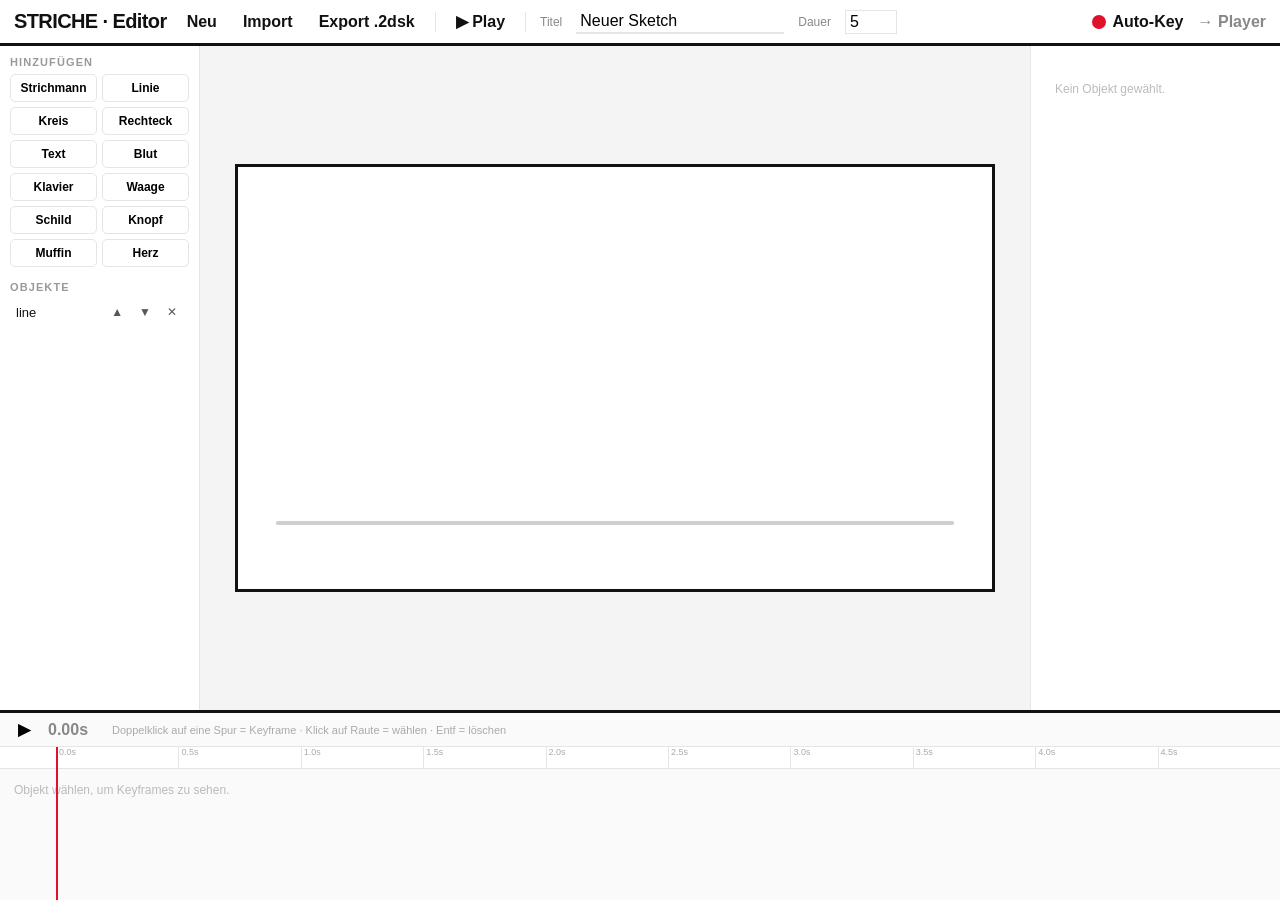
==== editor.html @ 0a46b4c6 "Sketch-Editor + Player + .2dsk-Format - sketch-engine.js: gemeinsame .2dsk-Laufzeit (Keyframe-Interp" ====
<!DOCTYPE html>
<html lang="de">
<head>
<meta charset="UTF-8">
<meta name="viewport" content="width=device-width, initial-scale=1.0">
<title>STRICHE — Sketch-Editor</title>
<style>
  :root { --ink:#111; --blood:#e0122b; --line:#e5e5e5; --panel:#fafafa; }
  * { box-sizing:border-box; }
  html,body { margin:0; height:100%; font-family:"Helvetica Neue",Helvetica,Arial,sans-serif; color:var(--ink); background:#fff; }
  body { display:flex; flex-direction:column; height:100vh; overflow:hidden; }

  .toolbar { display:flex; align-items:center; gap:14px; padding:8px 14px; border-bottom:3px solid var(--ink); flex:none; }
  .toolbar .brand { font-weight:900; font-size:20px; letter-spacing:-.03em; }
  .toolbar button, .toolbar label.btn { font:inherit; font-weight:700; border:none; background:none; cursor:pointer; color:var(--ink); padding:4px 6px; }
  .toolbar button:hover { color:var(--blood); }
  .toolbar .sep { width:1px; height:20px; background:var(--line); }
  .toolbar input[type=text] { font:inherit; border:none; border-bottom:2px solid var(--line); padding:2px 4px; }
  .toolbar input[type=number] { width:52px; font:inherit; border:1px solid var(--line); padding:2px 4px; }
  .toolbar .spacer { flex:1; }
  .toggle { display:inline-flex; align-items:center; gap:6px; font-weight:700; cursor:pointer; }
  .toggle .dot { width:14px; height:14px; border-radius:50%; border:2px solid var(--ink); }
  .toggle.on .dot { background:var(--blood); border-color:var(--blood); }

  .main { flex:1; display:grid; grid-template-columns:200px 1fr 250px; min-height:0; }
  .panel { border-right:1px solid var(--line); overflow:auto; padding:10px; }
  .panel.right { border-right:none; border-left:1px solid var(--line); }
  .panel h3 { font-size:11px; text-transform:uppercase; letter-spacing:.1em; color:#999; margin:14px 0 6px; }
  .panel h3:first-child { margin-top:0; }

  .add-grid { display:grid; grid-template-columns:1fr 1fr; gap:5px; }
  .add-grid button { font:inherit; font-size:12px; font-weight:700; border:1px solid var(--line); background:#fff; border-radius:5px; padding:6px 4px; cursor:pointer; }
  .add-grid button:hover { border-color:var(--blood); color:var(--blood); }

  .objlist { list-style:none; margin:0; padding:0; }
  .objlist li { display:flex; align-items:center; gap:4px; padding:5px 6px; border-radius:5px; cursor:pointer; font-size:13px; }
  .objlist li.sel { background:var(--blood); color:#fff; }
  .objlist li .nm { flex:1; overflow:hidden; text-overflow:ellipsis; white-space:nowrap; }
  .objlist li button { border:none; background:none; cursor:pointer; color:inherit; font-size:12px; opacity:.7; }
  .objlist li button:hover { opacity:1; }

  .stagewrap { position:relative; display:flex; align-items:center; justify-content:center; background:#f4f4f4; min-height:0; padding:16px; }
  .stagebox { position:relative; width:100%; max-width:760px; aspect-ratio:16/9; background:#fff; border:3px solid var(--ink); }
  #stage { position:absolute; inset:0; width:100%; height:100%; display:block; }
  #stage line, #stage circle, #stage path, #stage ellipse, #stage rect { stroke-width:4; stroke-linecap:round; stroke-linejoin:round; vector-effect:non-scaling-stroke; }
  #stage .sk-head { fill:#fff; } #stage .sk-dot { fill:var(--ink); stroke:none; } #stage text { font-weight:900; }
  .selbox { position:absolute; border:1.5px dashed var(--blood); pointer-events:none; display:none; }

  .prop { margin-bottom:7px; }
  .prop label { display:block; font-size:11px; color:#888; margin-bottom:2px; }
  .prop input, .prop select { width:100%; font:inherit; font-size:13px; border:1px solid var(--line); padding:3px 5px; border-radius:4px; }
  .chan { display:grid; grid-template-columns:52px 1fr auto auto; gap:4px; align-items:center; margin-bottom:4px; }
  .chan .cname { font-size:11px; color:#888; }
  .chan input.val { font:inherit; font-size:12px; border:1px solid var(--line); padding:2px 4px; border-radius:4px; width:100%; }
  .chan input.val.haskey { border-color:var(--blood); }
  .chan button.key { border:1px solid var(--line); background:#fff; border-radius:4px; cursor:pointer; font-size:11px; padding:2px 5px; }
  .chan button.key:hover { border-color:var(--blood); color:var(--blood); }
  .chan select.ez { font-size:10px; border:1px solid var(--line); border-radius:4px; padding:1px; max-width:76px; }

  .timeline { flex:none; height:190px; border-top:3px solid var(--ink); display:flex; flex-direction:column; background:var(--panel); }
  .tl-top { display:flex; align-items:center; gap:12px; padding:6px 12px; border-bottom:1px solid var(--line); }
  .tl-top button { font:inherit; font-weight:700; border:none; background:none; cursor:pointer; }
  .tl-top button:hover { color:var(--blood); }
  .tl-body { flex:1; position:relative; overflow:auto; }
  .ruler { position:relative; height:22px; border-bottom:1px solid var(--line); background:#fff; cursor:pointer; user-select:none; }
  .ruler .tick { position:absolute; top:0; height:100%; border-left:1px solid var(--line); font-size:9px; color:#aaa; padding-left:2px; }
  .trackrow { position:relative; height:22px; border-bottom:1px solid #f0f0f0; }
  .trackrow .lbl { position:absolute; left:0; top:0; width:56px; height:100%; font-size:10px; color:#888; display:flex; align-items:center; padding-left:6px; background:var(--panel); z-index:2; border-right:1px solid var(--line); }
  .trackrow .track { position:absolute; left:56px; right:0; top:0; height:100%; }
  .kf { position:absolute; top:50%; width:11px; height:11px; margin-left:-5.5px; margin-top:-5.5px; background:#fff; border:2px solid var(--ink); transform:rotate(45deg); cursor:ew-resize; }
  .kf.sel { background:var(--blood); border-color:var(--blood); }
  .playhead { position:absolute; top:0; bottom:0; width:2px; background:var(--blood); z-index:5; pointer-events:none; }
  .empty { color:#bbb; font-size:12px; padding:14px; }
  .hint { font-size:11px; color:#aaa; padding:2px 12px; }
</style>
</head>
<body>
  <div class="toolbar">
    <span class="brand">STRICHE · Editor</span>
    <button id="btnNew">Neu</button>
    <label class="btn" style="cursor:pointer;">Import<input type="file" id="imp" accept=".2dsk,.json" style="display:none;"></label>
    <button id="btnExport">Export .2dsk</button>
    <div class="sep"></div>
    <button id="btnPlay">▶ Play</button>
    <span class="sep"></span>
    <label style="font-size:12px;color:#888;">Titel</label>
    <input type="text" id="title" value="Neuer Sketch">
    <label style="font-size:12px;color:#888;">Dauer</label>
    <input type="number" id="dur" min="0.5" max="60" step="0.5" value="5">
    <div class="spacer"></div>
    <div class="toggle on" id="autokey"><span class="dot"></span>Auto-Key</div>
    <a href="player.html" style="color:#888;font-weight:700;text-decoration:none;">→ Player</a>
  </div>

  <div class="main">
    <div class="panel">
      <h3>Hinzufügen</h3>
      <div class="add-grid" id="addGrid"></div>
      <h3>Objekte</h3>
      <ul class="objlist" id="objlist"></ul>
    </div>

    <div class="stagewrap">
      <div class="stagebox" id="stagebox">
        <svg id="stage" viewBox="0 0 800 450" preserveAspectRatio="xMidYMid meet"></svg>
        <div class="selbox" id="selbox"></div>
      </div>
    </div>

    <div class="panel right" id="props">
      <p class="empty">Kein Objekt gewählt.</p>
    </div>
  </div>

  <div class="timeline">
    <div class="tl-top">
      <button id="btnPlay2">▶</button>
      <span id="timeread" style="font-weight:700;color:#888;">0.00s</span>
      <span class="hint">Doppelklick auf eine Spur = Keyframe · Klick auf Raute = wählen · Entf = löschen</span>
    </div>
    <div class="tl-body">
      <div class="ruler" id="ruler"></div>
      <div id="tracks"></div>
      <div class="playhead" id="playhead" style="left:56px;"></div>
    </div>
  </div>

<script src="sketch-engine.js"></script>
<script>
(function(){
  const E = SketchEngine;
  const svg = document.getElementById('stage');
  const renderer = new E.Renderer(svg);
  let doc = E.defaultDoc();
  let time = 0, selId = null, selKey = null, autoKey = true, playing = false, raf = null, last = 0;

  const CH_COMMON = ['x','y','rot','sx','sy','op'];
  const CH_STICK = ['armL','armR','legL','legR'];
  const LABEL = { x:'X', y:'Y', rot:'Dreh°', sx:'Breite', sy:'Höhe', op:'Deckk.', armL:'Arm L', armR:'Arm R', legL:'Bein L', legR:'Bein R' };

  function sel(){ return doc.objects.find(o=>o.id===selId) || null; }
  function chansFor(o){ return o.type==='stickman' ? CH_COMMON.concat(CH_STICK) : CH_COMMON; }

  /* ---------- Keyframe-Helfer ---------- */
  function setKey(o, ch, t, v, e){
    o.keys[ch] = o.keys[ch] || [];
    const arr = o.keys[ch];
    const hit = arr.find(k=>Math.abs(k.t-t)<1e-3);
    if(hit){ hit.v=v; if(e) hit.e=e; }
    else arr.push({ t:+t.toFixed(3), v, e: e||'ease-in-out' });
    arr.sort((a,b)=>a.t-b.t);
  }
  function setBase(o, ch, v){ o.props[ch === 'x' ? 'x' : ch] = v; }
  function editChannel(o, ch, v){
    if(autoKey) setKey(o, ch, time, v, easeAtOrBefore(o,ch,time));
    else { if(o.keys[ch] && o.keys[ch].length) setKey(o, ch, time, v); else setBase(o, ch, v); }
  }
  function easeAtOrBefore(o,ch,t){
    const arr=o.keys[ch]; if(!arr) return 'ease-in-out';
    let e='ease-in-out';
    for(const k of arr){ if(k.t<=t+1e-3) e=k.e; }
    return e;
  }

  /* ---------- Render ---------- */
  function rebuild(){ renderer.load(doc); renderer.render(time); drawSel(); }
  function refresh(){ renderer.render(time); drawSel(); }
  function drawSel(){
    const box = document.getElementById('selbox');
    const o = sel();
    if(!o){ box.style.display='none'; return; }
    const h = renderer.handleFor(o.id);
    if(!h){ box.style.display='none'; return; }
    const gr = h.g.getBoundingClientRect();
    const cr = document.getElementById('stagebox').getBoundingClientRect();
    if(gr.width<1 && gr.height<1){ box.style.display='none'; return; }
    box.style.display='block';
    box.style.left = (gr.left-cr.left-4)+'px';
    box.style.top = (gr.top-cr.top-4)+'px';
    box.style.width = (gr.width+8)+'px';
    box.style.height = (gr.height+8)+'px';
  }

  /* ---------- Objektliste ---------- */
  function renderList(){
    const ul = document.getElementById('objlist'); ul.innerHTML='';
    doc.objects.forEach((o,i)=>{
      const li=document.createElement('li'); if(o.id===selId) li.className='sel';
      li.innerHTML = `<span class="nm">${o.type}</span>
        <button title="hoch" data-a="up">▲</button>
        <button title="runter" data-a="dn">▼</button>
        <button title="löschen" data-a="del">✕</button>`;
      li.querySelector('.nm').onclick = ()=>{ selId=o.id; selKey=null; renderAll(); };
      li.onclick = (e)=>{ if(e.target.tagName!=='BUTTON'){ selId=o.id; selKey=null; renderAll(); } };
      li.querySelectorAll('button').forEach(b=> b.onclick=(e)=>{ e.stopPropagation();
        const a=b.dataset.a;
        if(a==='del'){ doc.objects.splice(i,1); if(selId===o.id) selId=null; }
        if(a==='up' && i>0){ doc.objects.splice(i-1,0,doc.objects.splice(i,1)[0]); }
        if(a==='dn' && i<doc.objects.length-1){ doc.objects.splice(i+1,0,doc.objects.splice(i,1)[0]); }
        rebuild(); renderAll();
      });
      ul.appendChild(li);
    });
  }

  /* ---------- Eigenschaften ---------- */
  function renderProps(){
    const el = document.getElementById('props');
    const o = sel();
    if(!o){ el.innerHTML='<p class="empty">Kein Objekt gewählt.</p>'; return; }
    let html = `<h3>${o.type}</h3>`;
    const p = o.props;
    const inp = (label,id,val,type)=>`<div class="prop"><label>${label}</label><input id="${id}" type="${type||'text'}" value="${val==null?'':val}"></div>`;
    const selBox=(label,id,val,opts)=>`<div class="prop"><label>${label}</label><select id="${id}">${opts.map(x=>`<option ${x===val?'selected':''}>${x}</option>`).join('')}</select></div>`;
    if(o.type==='text'){ html+=inp('Text','p_text',p.text); html+=inp('Größe','p_size',p.size||24,'number'); html+=`<div class="prop"><label>Farbe</label><input id="p_fill" type="color" value="${p.fill||'#111111'}"></div>`; }
    if(o.type==='stickman'){ html+=selBox('Augen','p_eyes',p.eyes||'dots',['dots','x','none']); html+=selBox('Mund','p_mouth',p.mouth||'line',['line','smile','frown','o','none']); html+=`<div class="prop"><label>Farbe</label><input id="p_stroke" type="color" value="${p.stroke||'#111111'}"></div>`; }
    if(o.type==='splat'){ html+=inp('Radius','p_r',p.r||40,'number'); html+=inp('Spitzen','p_n',p.n||12,'number'); html+=`<div class="prop"><label>Farbe</label><input id="p_color" type="color" value="${p.color||'#e0122b'}"></div>`; }
    if(o.type==='line'){ html+=inp('x1','p_x1',p.x1||0,'number')+inp('y1','p_y1',p.y1||0,'number')+inp('x2','p_x2',p.x2==null?40:p.x2,'number')+inp('y2','p_y2',p.y2||0,'number'); html+=`<div class="prop"><label>Farbe</label><input id="p_stroke" type="color" value="${p.stroke||'#111111'}"></div>`; }
    if(o.type==='circle'){ html+=inp('r','p_r',p.r==null?20:p.r,'number'); html+=`<div class="prop"><label>Kontur</label><input id="p_stroke" type="color" value="${p.stroke||'#111111'}"></div><div class="prop"><label>Füllung</label><input id="p_fill" type="text" value="${p.fill||'none'}"></div>`; }
    if(o.type==='rect'){ html+=inp('Breite','p_w',p.w||60,'number')+inp('Höhe','p_h',p.h||40,'number')+inp('Radius','p_rx',p.rx||0,'number'); html+=`<div class="prop"><label>Kontur</label><input id="p_stroke" type="color" value="${p.stroke||'#111111'}"></div>`; }

    html += `<h3>Animation @ ${time.toFixed(2)}s</h3>`;
    chansFor(o).forEach(ch=>{
      const v = E.channelValue(o, ch, time);
      const has = o.keys[ch] && o.keys[ch].length;
      html += `<div class="chan">
        <span class="cname">${LABEL[ch]}</span>
        <input class="val ${has?'haskey':''}" data-ch="${ch}" value="${(+v).toFixed(1)}">
        <button class="key" data-ch="${ch}" title="Keyframe setzen">◆</button>
        <select class="ez" data-ch="${ch}">${E.EASING_NAMES.map(n=>`<option ${n===easeAtOrBefore(o,ch,time)?'selected':''}>${n}</option>`).join('')}</select>
      </div>`;
    });
    el.innerHTML = html;

    // static bindings
    const bindStatic=(id,fn)=>{ const e=document.getElementById(id); if(e){ e.onchange=()=>{ fn(e.value); rebuild(); renderProps(); }; e.oninput=()=>{ fn(e.value); rebuild(); }; } };
    bindStatic('p_text',v=>p.text=v); bindStatic('p_size',v=>p.size=+v);
    bindStatic('p_fill',v=>p.fill=v); bindStatic('p_stroke',v=>p.stroke=v); bindStatic('p_color',v=>p.color=v);
    bindStatic('p_eyes',v=>p.eyes=v); bindStatic('p_mouth',v=>p.mouth=v);
    bindStatic('p_r',v=>p.r=+v); bindStatic('p_n',v=>p.n=+v);
    bindStatic('p_x1',v=>p.x1=+v); bindStatic('p_y1',v=>p.y1=+v); bindStatic('p_x2',v=>p.x2=+v); bindStatic('p_y2',v=>p.y2=+v);
    bindStatic('p_w',v=>p.w=+v); bindStatic('p_h',v=>p.h=+v); bindStatic('p_rx',v=>p.rx=+v);

    el.querySelectorAll('input.val').forEach(i=> i.onchange=()=>{ editChannel(o, i.dataset.ch, +i.value); rebuild(); renderTracks(); renderProps(); });
    el.querySelectorAll('button.key').forEach(b=> b.onclick=()=>{ const ch=b.dataset.ch; setKey(o,ch,time,E.channelValue(o,ch,time),easeAtOrBefore(o,ch,time)); renderTracks(); renderProps(); });
    el.querySelectorAll('select.ez').forEach(s=> s.onchange=()=>{ const ch=s.dataset.ch; const arr=o.keys[ch]; if(arr){ let target=null; for(const k of arr){ if(k.t<=time+1e-3) target=k; } if(target){ target.e=s.value; refresh(); } } });
  }

  /* ---------- Timeline ---------- */
  function trackWidth(){ return document.getElementById('ruler').clientWidth - 56; }
  function t2x(t){ return 56 + (t/doc.duration)*trackWidth(); }
  function x2t(x){ return Math.max(0, Math.min(doc.duration, ((x-56)/trackWidth())*doc.duration)); }

  function renderRuler(){
    const r = document.getElementById('ruler'); r.innerHTML='';
    const w = trackWidth(); const step = doc.duration<=6?0.5:1;
    for(let t=0;t<=doc.duration+1e-6;t+=step){
      const d=document.createElement('div'); d.className='tick'; d.style.left=t2x(t)+'px'; d.textContent=t.toFixed(step<1?1:0)+'s'; r.appendChild(d);
    }
  }
  function renderTracks(){
    const c = document.getElementById('tracks'); c.innerHTML='';
    const o = sel();
    if(!o){ c.innerHTML='<div class="empty">Objekt wählen, um Keyframes zu sehen.</div>'; positionPlayhead(); return; }
    chansFor(o).forEach(ch=>{
      const arr = o.keys[ch];
      if(!arr || !arr.length) return;
      const row=document.createElement('div'); row.className='trackrow';
      row.innerHTML=`<div class="lbl">${LABEL[ch]}</div><div class="track" data-ch="${ch}"></div>`;
      const track=row.querySelector('.track');
      track.ondblclick=(e)=>{ const rect=track.getBoundingClientRect(); const t=x2t(56 + e.clientX-rect.left); setKey(o,ch,t,E.channelValue(o,ch,t)); renderTracks(); renderProps(); };
      arr.forEach((k,idx)=>{
        const dot=document.createElement('div'); dot.className='kf'+((selKey&&selKey.id===o.id&&selKey.ch===ch&&selKey.idx===idx)?' sel':'');
        dot.style.left=(t2x(k.t)-56)+'px';
        dot.onpointerdown=(e)=>{ e.preventDefault(); e.stopPropagation(); selKey={id:o.id,ch,idx}; renderTracks();
          const move=(ev)=>{ const rect=document.getElementById('ruler').getBoundingClientRect(); k.t=+x2t(ev.clientX-rect.left).toFixed(3); dot.style.left=(t2x(k.t)-56)+'px'; refresh(); };
          const up=()=>{ document.removeEventListener('pointermove',move); document.removeEventListener('pointerup',up); o.keys[ch].sort((a,b)=>a.t-b.t); renderTracks(); renderProps(); };
          document.addEventListener('pointermove',move); document.addEventListener('pointerup',up);
        };
        track.appendChild(dot);
      });
      c.appendChild(row);
    });
    if(!c.children.length) c.innerHTML='<div class="empty">Noch keine Keyframes. Wert ändern oder ◆ drücken.</div>';
    positionPlayhead();
  }
  function positionPlayhead(){ document.getElementById('playhead').style.left = t2x(time)+'px'; }

  // Ruler scrub
  (function(){
    const r=document.getElementById('ruler');
    const scrub=(e)=>{ const rect=r.getBoundingClientRect(); setTime(x2t(e.clientX-rect.left)); };
    r.onpointerdown=(e)=>{ pause(); scrub(e); const mv=(ev)=>scrub(ev); const up=()=>{document.removeEventListener('pointermove',mv);document.removeEventListener('pointerup',up);}; document.addEventListener('pointermove',mv); document.addEventListener('pointerup',up); };
  })();

  function setTime(t){ time=Math.max(0,Math.min(doc.duration,t)); refresh(); positionPlayhead(); document.getElementById('timeread').textContent=time.toFixed(2)+'s'; renderProps(); }

  /* ---------- Canvas Drag ---------- */
  svg.addEventListener('pointerdown',(e)=>{
    const g = e.target.closest('[data-id]');
    if(!g){ return; }
    const id = g.getAttribute('data-id'); selId=id; selKey=null; renderAll();
    const o = sel(); if(!o) return;
    const rect = svg.getBoundingClientRect();
    const sxr = doc.viewBox[2]/rect.width, syr = doc.viewBox[3]/rect.height;
    const startX=e.clientX, startY=e.clientY;
    const bx = E.channelValue(o,'x',time), by = E.channelValue(o,'y',time);
    const move=(ev)=>{ const nx=bx+(ev.clientX-startX)*sxr, ny=by+(ev.clientY-startY)*syr; editChannel(o,'x',+nx.toFixed(1)); editChannel(o,'y',+ny.toFixed(1)); refresh(); };
    const up=()=>{ document.removeEventListener('pointermove',move); document.removeEventListener('pointerup',up); renderTracks(); renderProps(); };
    document.addEventListener('pointermove',move); document.addEventListener('pointerup',up);
  });

  /* ---------- Play ---------- */
  function loop(now){ if(!playing) return; const dt=(now-last)/1000; last=now; let nt=time+dt; if(nt>=doc.duration) nt=0; setTime(nt); raf=requestAnimationFrame(loop); }
  function play(){ playing=true; document.getElementById('btnPlay').textContent='❚❚ Pause'; document.getElementById('btnPlay2').textContent='❚❚'; last=performance.now(); raf=requestAnimationFrame(loop); }
  function pause(){ playing=false; document.getElementById('btnPlay').textContent='▶ Play'; document.getElementById('btnPlay2').textContent='▶'; if(raf)cancelAnimationFrame(raf); }
  document.getElementById('btnPlay').onclick=()=>playing?pause():play();
  document.getElementById('btnPlay2').onclick=()=>playing?pause():play();

  /* ---------- Add / Toolbar ---------- */
  function buildAddGrid(){
    const g=document.getElementById('addGrid'); g.innerHTML='';
    E.PRESET_LIST.forEach(pr=>{ const b=document.createElement('button'); b.textContent=pr.label; b.onclick=()=>{ const o=E.makePreset(pr.key, 400, pr.key==='strichmann'?341:225); doc.objects.push(o); selId=o.id; selKey=null; rebuild(); renderAll(); }; g.appendChild(b); });
  }
  document.getElementById('autokey').onclick=function(){ autoKey=!autoKey; this.classList.toggle('on',autoKey); };
  document.getElementById('title').oninput=function(){ doc.title=this.value; };
  document.getElementById('dur').onchange=function(){ doc.duration=Math.max(0.5,+this.value||5); renderRuler(); renderTracks(); positionPlayhead(); };
  document.getElementById('btnNew').onclick=()=>{ if(confirm('Neuen Sketch anlegen? Nicht gespeicherte Änderungen gehen verloren.')){ doc=E.defaultDoc(); time=0; selId=null; selKey=null; document.getElementById('title').value=doc.title; document.getElementById('dur').value=doc.duration; rebuild(); renderAll(); } };
  document.getElementById('btnExport').onclick=()=>{
    doc.objects.forEach(o=>{ for(const ch in o.keys) if(o.keys[ch]) o.keys[ch].sort((a,b)=>a.t-b.t); });
    const blob=new Blob([JSON.stringify(doc,null,2)],{type:'application/json'});
    const a=document.createElement('a'); a.href=URL.createObjectURL(blob); a.download=(doc.title||'sketch').replace(/\s+/g,'_')+'.2dsk'; a.click();
  };
  document.getElementById('imp').onchange=function(){ const f=this.files[0]; if(!f)return; const r=new FileReader(); r.onload=()=>{ try{ doc=E.validate(JSON.parse(r.result)); time=0; selId=null; selKey=null; document.getElementById('title').value=doc.title||''; document.getElementById('dur').value=doc.duration; rebuild(); renderAll(); }catch(err){ alert('Import fehlgeschlagen: '+err.message); } }; r.readAsText(f); this.value=''; };

  /* ---------- Keyboard ---------- */
  document.addEventListener('keydown',(e)=>{
    if(/input|select|textarea/i.test(document.activeElement.tagName)) return;
    if(e.key===' '){ e.preventDefault(); playing?pause():play(); }
    else if(e.key==='ArrowLeft'){ setTime(time-0.05); }
    else if(e.key==='ArrowRight'){ setTime(time+0.05); }
    else if(e.key==='Delete'||e.key==='Backspace'){
      if(selKey){ const o=doc.objects.find(x=>x.id===selKey.id); if(o&&o.keys[selKey.ch]){ o.keys[selKey.ch].splice(selKey.idx,1); if(!o.keys[selKey.ch].length) delete o.keys[selKey.ch]; selKey=null; rebuild(); renderTracks(); renderProps(); } }
      else if(selId){ const i=doc.objects.findIndex(x=>x.id===selId); if(i>=0){ doc.objects.splice(i,1); selId=null; rebuild(); renderAll(); } }
    }
  });

  function renderAll(){ renderList(); renderProps(); renderTracks(); drawSel(); }

  // Init
  buildAddGrid();
  rebuild(); renderRuler(); renderAll(); positionPlayhead();
  window.addEventListener('resize', ()=>{ renderRuler(); renderTracks(); positionPlayhead(); drawSel(); });

  // Test-Hook
  window.__editor = { getDoc:()=>doc, load:(d)=>{ doc=E.validate(d); selId=null; selKey=null; time=0; document.getElementById('title').value=doc.title||''; document.getElementById('dur').value=doc.duration; rebuild(); renderAll(); }, setTime };
})();
</script>
</body>
</html>
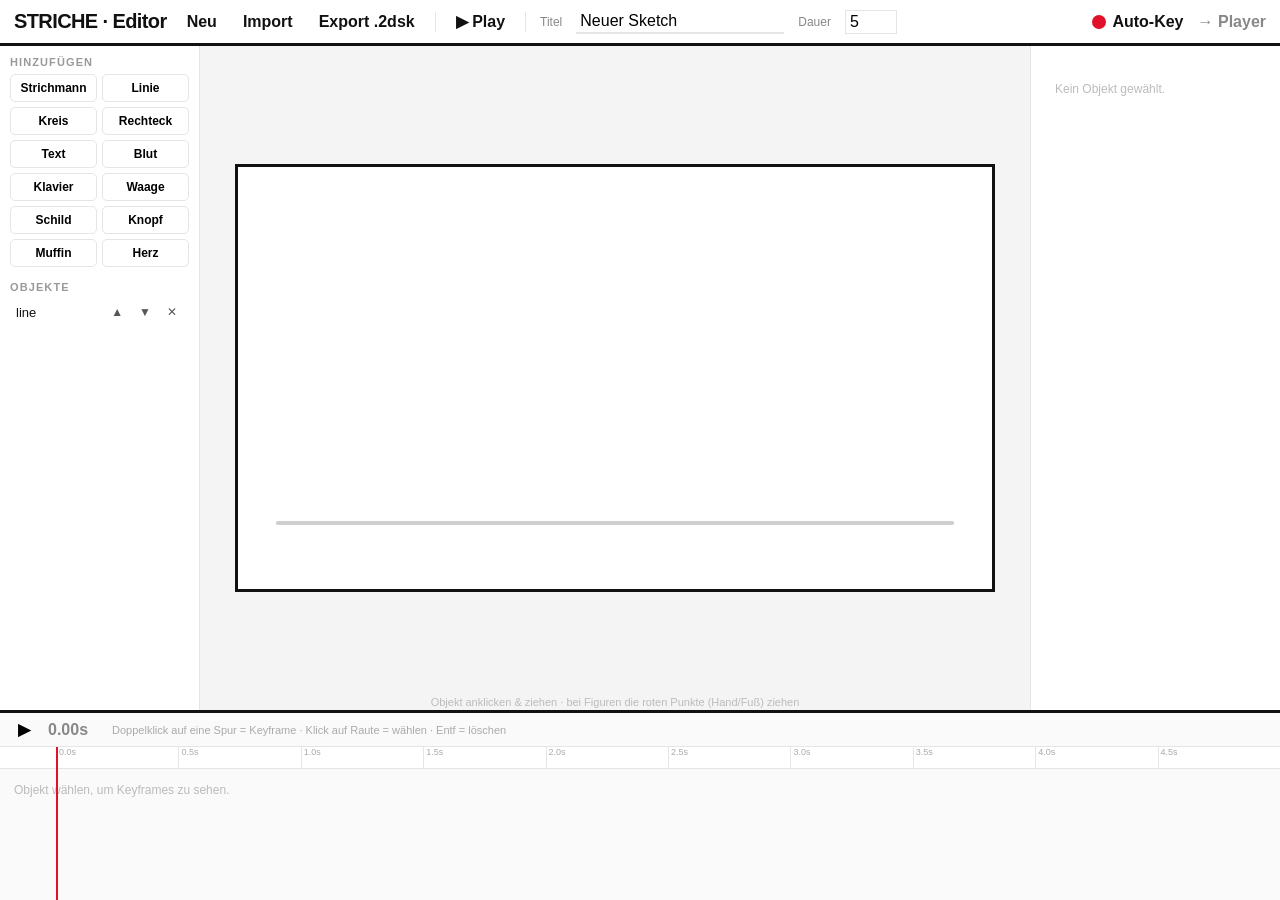
==== commit 0e6853c6: "Editor: Gliedmaßen ziehen, Regler & Ein-Klick-Aktionen - Rote Ziehpunkte an Hand/Fuß: Arme/Beine dir" ====
--- a/editor.html
+++ b/editor.html
@@ -49,13 +49,23 @@
   .prop { margin-bottom:7px; }
   .prop label { display:block; font-size:11px; color:#888; margin-bottom:2px; }
   .prop input, .prop select { width:100%; font:inherit; font-size:13px; border:1px solid var(--line); padding:3px 5px; border-radius:4px; }
-  .chan { display:grid; grid-template-columns:52px 1fr auto auto; gap:4px; align-items:center; margin-bottom:4px; }
+  .chan { display:grid; grid-template-columns:46px 1fr 42px auto auto; gap:4px; align-items:center; margin-bottom:5px; }
   .chan .cname { font-size:11px; color:#888; }
-  .chan input.val { font:inherit; font-size:12px; border:1px solid var(--line); padding:2px 4px; border-radius:4px; width:100%; }
+  .chan input.sld { width:100%; accent-color:var(--blood); }
+  .chan input.val { font:inherit; font-size:12px; border:1px solid var(--line); padding:2px 3px; border-radius:4px; width:100%; }
   .chan input.val.haskey { border-color:var(--blood); }
   .chan button.key { border:1px solid var(--line); background:#fff; border-radius:4px; cursor:pointer; font-size:11px; padding:2px 5px; }
   .chan button.key:hover { border-color:var(--blood); color:var(--blood); }
-  .chan select.ez { font-size:10px; border:1px solid var(--line); border-radius:4px; padding:1px; max-width:76px; }
+  .chan select.ez { font-size:10px; border:1px solid var(--line); border-radius:4px; padding:1px; max-width:70px; }
+
+  .quick { display:flex; gap:5px; margin:2px 0 12px; }
+  .quick button { flex:1; font:inherit; font-size:11px; font-weight:700; border:1px solid var(--line); background:#fff; border-radius:5px; padding:6px 2px; cursor:pointer; }
+  .quick button:hover { border-color:var(--blood); color:var(--blood); }
+
+  #handles { position:absolute; inset:0; pointer-events:none; }
+  .limbh { position:absolute; width:15px; height:15px; margin:-7.5px 0 0 -7.5px; border-radius:50%;
+    background:#fff; border:2px solid var(--blood); pointer-events:auto; cursor:grab; box-shadow:0 1px 2px rgba(0,0,0,.25); display:none; }
+  .stagetip { position:absolute; bottom:2px; left:0; right:0; text-align:center; font-size:11px; color:#bbb; pointer-events:none; }
 
   .timeline { flex:none; height:190px; border-top:3px solid var(--ink); display:flex; flex-direction:column; background:var(--panel); }
   .tl-top { display:flex; align-items:center; gap:12px; padding:6px 12px; border-bottom:1px solid var(--line); }
@@ -104,7 +114,9 @@
       <div class="stagebox" id="stagebox">
         <svg id="stage" viewBox="0 0 800 450" preserveAspectRatio="xMidYMid meet"></svg>
         <div class="selbox" id="selbox"></div>
+        <div id="handles"></div>
       </div>
+      <div class="stagetip" id="stagetip">Objekt anklicken &amp; ziehen · bei Figuren die roten Punkte (Hand/Fuß) ziehen</div>
     </div>
 
     <div class="panel right" id="props">
@@ -136,10 +148,33 @@
 
   const CH_COMMON = ['x','y','rot','sx','sy','op'];
   const CH_STICK = ['armL','armR','legL','legR'];
-  const LABEL = { x:'X', y:'Y', rot:'Dreh°', sx:'Breite', sy:'Höhe', op:'Deckk.', armL:'Arm L', armR:'Arm R', legL:'Bein L', legR:'Bein R' };
+  const LABEL = { x:'X', y:'Y', rot:'Dreh°', sx:'Breite', sy:'Höhe', op:'Sicht', armL:'Arm L', armR:'Arm R', legL:'Bein L', legR:'Bein R' };
+  const RANGE = { x:[0,800,1], y:[0,450,1], rot:[-180,180,1], sx:[0,2,0.01], sy:[0,2,0.01], op:[0,1,0.01],
+                  armL:[-180,180,1], armR:[-180,180,1], legL:[-180,180,1], legR:[-180,180,1] };
 
   function sel(){ return doc.objects.find(o=>o.id===selId) || null; }
   function chansFor(o){ return o.type==='stickman' ? CH_COMMON.concat(CH_STICK) : CH_COMMON; }
+
+  // Schnell-Aktionen: setzen fertige Keyframe-Gruppen am Playhead.
+  function quickAction(o, q){
+    const t = time, D = doc.duration, before = Math.max(0, t - 0.18), after = Math.min(D, t + 0.16);
+    if(q==='appear'){
+      setKey(o,'op',before,0,'linear'); setKey(o,'op',t,1,'back');
+      setKey(o,'sx',before,0.2,'linear'); setKey(o,'sx',t,1.12,'back'); setKey(o,'sx',after,1,'ease-out');
+      setKey(o,'sy',before,0.2,'linear'); setKey(o,'sy',t,1.12,'back'); setKey(o,'sy',after,1,'ease-out');
+    } else if(q==='vanish'){
+      setKey(o,'op',t,1,'ease-in'); setKey(o,'op',Math.min(D,t+0.18),0,'ease-in');
+      setKey(o,'sy',t,1,'ease-in'); setKey(o,'sy',Math.min(D,t+0.18),0.2,'ease-in');
+    } else if(q==='pop'){
+      setKey(o,'sx',t,0.6,'ease-out'); setKey(o,'sx',Math.min(D,t+0.08),1.2,'back'); setKey(o,'sx',Math.min(D,t+0.2),1,'ease-out');
+      setKey(o,'sy',t,0.6,'ease-out'); setKey(o,'sy',Math.min(D,t+0.08),1.2,'back'); setKey(o,'sy',Math.min(D,t+0.2),1,'ease-out');
+    }
+  }
+
+  // Bühnen-Koordinaten <-> Bildschirm (für Gliedmaßen-Ziehpunkte)
+  function svgPt(x,y){ const p=svg.createSVGPoint(); p.x=x; p.y=y; return p; }
+  function localToClient(g,x,y){ const m=g.getScreenCTM(); return m ? svgPt(x,y).matrixTransform(m) : null; }
+  function clientToLocal(g,cx,cy){ const m=g.getScreenCTM(); return m ? svgPt(cx,cy).matrixTransform(m.inverse()) : null; }
 
   /* ---------- Keyframe-Helfer ---------- */
   function setKey(o, ch, t, v, e){
@@ -163,8 +198,8 @@
   }
 
   /* ---------- Render ---------- */
-  function rebuild(){ renderer.load(doc); renderer.render(time); drawSel(); }
-  function refresh(){ renderer.render(time); drawSel(); }
+  function rebuild(){ renderer.load(doc); refresh(); }
+  function refresh(){ renderer.render(time); drawSel(); drawLimbHandles(); }
   function drawSel(){
     const box = document.getElementById('selbox');
     const o = sel();
@@ -179,6 +214,36 @@
     box.style.top = (gr.top-cr.top-4)+'px';
     box.style.width = (gr.width+8)+'px';
     box.style.height = (gr.height+8)+'px';
+  }
+
+  // Ziehpunkte an Hand/Fuß der gewählten Figur
+  const HND = {};
+  function setupHandles(){
+    const c = document.getElementById('handles');
+    ['armL','armR','legL','legR'].forEach(limb=>{
+      const d = document.createElement('div'); d.className='limbh'; d.title = (limb[0]==='a'?'Hand':'Fuß')+' ziehen';
+      c.appendChild(d); HND[limb]=d;
+      d.onpointerdown=(e)=>{
+        e.preventDefault(); e.stopPropagation();
+        const o=sel(); if(!o||o.type!=='stickman') return;
+        const h=renderer.handleFor(o.id); if(!h) return;
+        const joint = limb[0]==='a' ? [0,-42] : [0,0];
+        const move=(ev)=>{ const loc=clientToLocal(h.g,ev.clientX,ev.clientY); if(!loc) return;
+          let ang=Math.atan2(loc.x-joint[0], loc.y-joint[1])*180/Math.PI; editChannel(o,limb,Math.round(ang)); refresh(); };
+        const up=()=>{ document.removeEventListener('pointermove',move); document.removeEventListener('pointerup',up); renderTracks(); renderProps(); };
+        document.addEventListener('pointermove',move); document.addEventListener('pointerup',up);
+      };
+    });
+  }
+  function drawLimbHandles(){
+    const o=sel(); const show = o && o.type==='stickman';
+    ['armL','armR','legL','legR'].forEach(l=>{ if(HND[l]) HND[l].style.display = show?'block':'none'; });
+    if(!show) return;
+    const h=renderer.handleFor(o.id); if(!h) return;
+    const cr=document.getElementById('stagebox').getBoundingClientRect();
+    ['armL','armR','legL','legR'].forEach(l=>{ const ln=h.parts[l]; if(!ln) return;
+      const c=localToClient(h.g, +ln.getAttribute('x2'), +ln.getAttribute('y2')); if(!c) return;
+      HND[l].style.left=(c.x-cr.left)+'px'; HND[l].style.top=(c.y-cr.top)+'px'; });
   }
 
   /* ---------- Objektliste ---------- */
@@ -209,6 +274,11 @@
     const o = sel();
     if(!o){ el.innerHTML='<p class="empty">Kein Objekt gewählt.</p>'; return; }
     let html = `<h3>${o.type}</h3>`;
+    html += `<div class="quick">
+      <button data-q="appear" title="Objekt erscheint ab dieser Zeit">✨ erscheint</button>
+      <button data-q="pop" title="kurzer Pop">⤢ Pop</button>
+      <button data-q="vanish" title="Objekt verschwindet ab dieser Zeit">💨 weg</button>
+    </div>`;
     const p = o.props;
     const inp = (label,id,val,type)=>`<div class="prop"><label>${label}</label><input id="${id}" type="${type||'text'}" value="${val==null?'':val}"></div>`;
     const selBox=(label,id,val,opts)=>`<div class="prop"><label>${label}</label><select id="${id}">${opts.map(x=>`<option ${x===val?'selected':''}>${x}</option>`).join('')}</select></div>`;
@@ -223,14 +293,22 @@
     chansFor(o).forEach(ch=>{
       const v = E.channelValue(o, ch, time);
       const has = o.keys[ch] && o.keys[ch].length;
+      const r = RANGE[ch];
       html += `<div class="chan">
         <span class="cname">${LABEL[ch]}</span>
+        <input type="range" class="sld" data-ch="${ch}" min="${r[0]}" max="${r[1]}" step="${r[2]}" value="${+v}">
         <input class="val ${has?'haskey':''}" data-ch="${ch}" value="${(+v).toFixed(1)}">
-        <button class="key" data-ch="${ch}" title="Keyframe setzen">◆</button>
-        <select class="ez" data-ch="${ch}">${E.EASING_NAMES.map(n=>`<option ${n===easeAtOrBefore(o,ch,time)?'selected':''}>${n}</option>`).join('')}</select>
+        <button class="key" data-ch="${ch}" title="Keyframe hier setzen">◆</button>
+        <select class="ez" data-ch="${ch}" title="Übergang zu diesem Keyframe">${E.EASING_NAMES.map(n=>`<option ${n===easeAtOrBefore(o,ch,time)?'selected':''}>${n}</option>`).join('')}</select>
       </div>`;
     });
     el.innerHTML = html;
+
+    el.querySelectorAll('.quick button').forEach(b=> b.onclick=()=>{ quickAction(o, b.dataset.q); rebuild(); renderTracks(); renderProps(); });
+    el.querySelectorAll('input.sld').forEach(s=>{
+      s.oninput=()=>{ const ch=s.dataset.ch; editChannel(o,ch,+s.value); const vi=el.querySelector('input.val[data-ch="'+ch+'"]'); if(vi){ vi.value=(+s.value).toFixed(1); vi.classList.add('haskey'); } refresh(); };
+      s.onchange=()=>{ renderTracks(); renderProps(); };
+    });
 
     // static bindings
     const bindStatic=(id,fn)=>{ const e=document.getElementById(id); if(e){ e.onchange=()=>{ fn(e.value); rebuild(); renderProps(); }; e.oninput=()=>{ fn(e.value); rebuild(); }; } };
@@ -348,7 +426,7 @@
   function renderAll(){ renderList(); renderProps(); renderTracks(); drawSel(); }
 
   // Init
-  buildAddGrid();
+  buildAddGrid(); setupHandles();
   rebuild(); renderRuler(); renderAll(); positionPlayhead();
   window.addEventListener('resize', ()=>{ renderRuler(); renderTracks(); positionPlayhead(); drawSel(); });
 
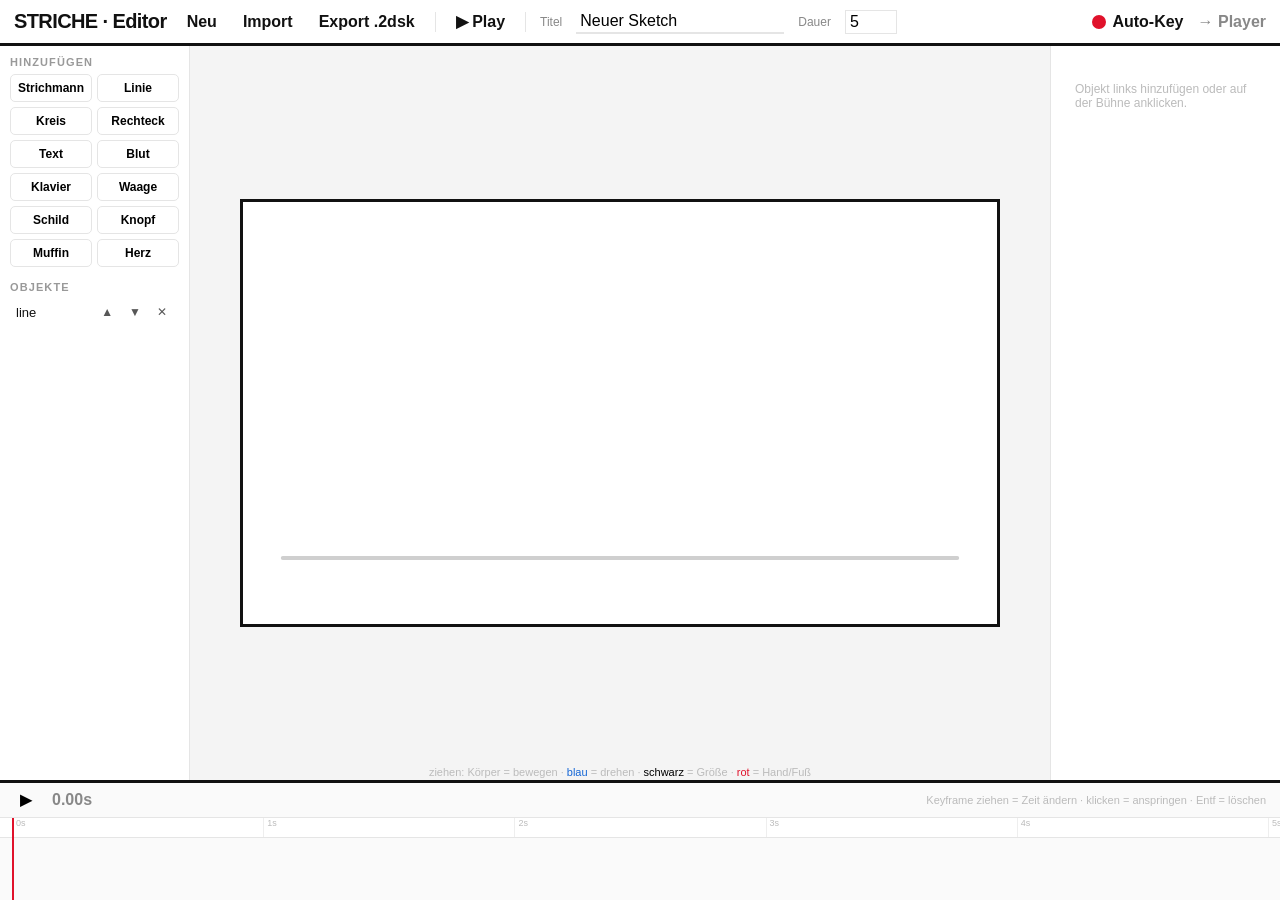
==== commit 0374f6c0: "Editor: Direktbearbeitung auf der Bühne + aufgeräumte Timeline - Ziehgriffe direkt auf der Bühne: dr" ====
--- a/editor.html
+++ b/editor.html
@@ -5,7 +5,7 @@
 <meta name="viewport" content="width=device-width, initial-scale=1.0">
 <title>STRICHE — Sketch-Editor</title>
 <style>
-  :root { --ink:#111; --blood:#e0122b; --line:#e5e5e5; --panel:#fafafa; }
+  :root { --ink:#111; --blood:#e0122b; --blue:#1466d6; --line:#e5e5e5; --panel:#fafafa; }
   * { box-sizing:border-box; }
   html,body { margin:0; height:100%; font-family:"Helvetica Neue",Helvetica,Arial,sans-serif; color:var(--ink); background:#fff; }
   body { display:flex; flex-direction:column; height:100vh; overflow:hidden; }
@@ -22,7 +22,7 @@
   .toggle .dot { width:14px; height:14px; border-radius:50%; border:2px solid var(--ink); }
   .toggle.on .dot { background:var(--blood); border-color:var(--blood); }
 
-  .main { flex:1; display:grid; grid-template-columns:200px 1fr 250px; min-height:0; }
+  .main { flex:1; display:grid; grid-template-columns:190px 1fr 230px; min-height:0; }
   .panel { border-right:1px solid var(--line); overflow:auto; padding:10px; }
   .panel.right { border-right:none; border-left:1px solid var(--line); }
   .panel h3 { font-size:11px; text-transform:uppercase; letter-spacing:.1em; color:#999; margin:14px 0 6px; }
@@ -41,47 +41,50 @@
 
   .stagewrap { position:relative; display:flex; align-items:center; justify-content:center; background:#f4f4f4; min-height:0; padding:16px; }
   .stagebox { position:relative; width:100%; max-width:760px; aspect-ratio:16/9; background:#fff; border:3px solid var(--ink); }
-  #stage { position:absolute; inset:0; width:100%; height:100%; display:block; }
+  #stage { position:absolute; inset:0; width:100%; height:100%; display:block; touch-action:none; }
   #stage line, #stage circle, #stage path, #stage ellipse, #stage rect { stroke-width:4; stroke-linecap:round; stroke-linejoin:round; vector-effect:non-scaling-stroke; }
   #stage .sk-head { fill:#fff; } #stage .sk-dot { fill:var(--ink); stroke:none; } #stage text { font-weight:900; }
   .selbox { position:absolute; border:1.5px dashed var(--blood); pointer-events:none; display:none; }
 
+  #handles { position:absolute; inset:0; pointer-events:none; }
+  .gz { position:absolute; pointer-events:auto; display:none; }
+  .gz.limb { width:15px; height:15px; margin:-7.5px 0 0 -7.5px; border-radius:50%; background:#fff; border:2px solid var(--blood); cursor:grab; box-shadow:0 1px 2px rgba(0,0,0,.25); }
+  .gz.rot { width:16px; height:16px; margin:-8px 0 0 -8px; border-radius:50%; background:var(--blue); border:2px solid #fff; cursor:grab; box-shadow:0 1px 3px rgba(0,0,0,.3); }
+  .gz.scale { width:13px; height:13px; margin:-6.5px 0 0 -6.5px; background:var(--ink); border:2px solid #fff; cursor:nwse-resize; box-shadow:0 1px 3px rgba(0,0,0,.3); }
+  .stagetip { position:absolute; bottom:2px; left:0; right:0; text-align:center; font-size:11px; color:#bbb; pointer-events:none; }
+
+  .quick { display:flex; gap:5px; margin:0 0 12px; }
+  .quick button { flex:1; font:inherit; font-size:11px; font-weight:700; border:1px solid var(--line); background:#fff; border-radius:5px; padding:6px 2px; cursor:pointer; }
+  .quick button:hover { border-color:var(--blood); color:var(--blood); }
+  .bigbtn { width:100%; font:inherit; font-weight:700; border:1px solid var(--ink); background:#fff; border-radius:6px; padding:8px; cursor:pointer; margin-bottom:6px; }
+  .bigbtn:hover { background:var(--ink); color:#fff; }
   .prop { margin-bottom:7px; }
   .prop label { display:block; font-size:11px; color:#888; margin-bottom:2px; }
   .prop input, .prop select { width:100%; font:inherit; font-size:13px; border:1px solid var(--line); padding:3px 5px; border-radius:4px; }
-  .chan { display:grid; grid-template-columns:46px 1fr 42px auto auto; gap:4px; align-items:center; margin-bottom:5px; }
+  details.fine { margin-top:10px; }
+  details.fine summary { font-size:11px; text-transform:uppercase; letter-spacing:.1em; color:#999; cursor:pointer; }
+  .chan { display:grid; grid-template-columns:44px 1fr 40px auto; gap:4px; align-items:center; margin:6px 0 4px; }
   .chan .cname { font-size:11px; color:#888; }
   .chan input.sld { width:100%; accent-color:var(--blood); }
   .chan input.val { font:inherit; font-size:12px; border:1px solid var(--line); padding:2px 3px; border-radius:4px; width:100%; }
   .chan input.val.haskey { border-color:var(--blood); }
-  .chan button.key { border:1px solid var(--line); background:#fff; border-radius:4px; cursor:pointer; font-size:11px; padding:2px 5px; }
-  .chan button.key:hover { border-color:var(--blood); color:var(--blood); }
-  .chan select.ez { font-size:10px; border:1px solid var(--line); border-radius:4px; padding:1px; max-width:70px; }
-
-  .quick { display:flex; gap:5px; margin:2px 0 12px; }
-  .quick button { flex:1; font:inherit; font-size:11px; font-weight:700; border:1px solid var(--line); background:#fff; border-radius:5px; padding:6px 2px; cursor:pointer; }
-  .quick button:hover { border-color:var(--blood); color:var(--blood); }
-
-  #handles { position:absolute; inset:0; pointer-events:none; }
-  .limbh { position:absolute; width:15px; height:15px; margin:-7.5px 0 0 -7.5px; border-radius:50%;
-    background:#fff; border:2px solid var(--blood); pointer-events:auto; cursor:grab; box-shadow:0 1px 2px rgba(0,0,0,.25); display:none; }
-  .stagetip { position:absolute; bottom:2px; left:0; right:0; text-align:center; font-size:11px; color:#bbb; pointer-events:none; }
-
-  .timeline { flex:none; height:190px; border-top:3px solid var(--ink); display:flex; flex-direction:column; background:var(--panel); }
-  .tl-top { display:flex; align-items:center; gap:12px; padding:6px 12px; border-bottom:1px solid var(--line); }
-  .tl-top button { font:inherit; font-weight:700; border:none; background:none; cursor:pointer; }
+  .chan select.ez { font-size:10px; border:1px solid var(--line); border-radius:4px; padding:1px; max-width:64px; }
+
+  .timeline { flex:none; height:120px; border-top:3px solid var(--ink); display:flex; flex-direction:column; background:var(--panel); }
+  .tl-top { display:flex; align-items:center; gap:14px; padding:7px 14px; border-bottom:1px solid var(--line); }
+  .tl-top button { font:inherit; font-weight:700; border:none; background:none; cursor:pointer; font-size:15px; }
   .tl-top button:hover { color:var(--blood); }
-  .tl-body { flex:1; position:relative; overflow:auto; }
-  .ruler { position:relative; height:22px; border-bottom:1px solid var(--line); background:#fff; cursor:pointer; user-select:none; }
-  .ruler .tick { position:absolute; top:0; height:100%; border-left:1px solid var(--line); font-size:9px; color:#aaa; padding-left:2px; }
-  .trackrow { position:relative; height:22px; border-bottom:1px solid #f0f0f0; }
-  .trackrow .lbl { position:absolute; left:0; top:0; width:56px; height:100%; font-size:10px; color:#888; display:flex; align-items:center; padding-left:6px; background:var(--panel); z-index:2; border-right:1px solid var(--line); }
-  .trackrow .track { position:absolute; left:56px; right:0; top:0; height:100%; }
-  .kf { position:absolute; top:50%; width:11px; height:11px; margin-left:-5.5px; margin-top:-5.5px; background:#fff; border:2px solid var(--ink); transform:rotate(45deg); cursor:ew-resize; }
+  .tl-top .oname { color:#aaa; font-weight:700; }
+  .tl-top .tip { margin-left:auto; font-size:11px; color:#bbb; }
+  .tl-body { flex:1; position:relative; }
+  .ruler { position:relative; height:20px; border-bottom:1px solid var(--line); background:#fff; cursor:pointer; user-select:none; }
+  .ruler .tick { position:absolute; top:0; height:100%; border-left:1px solid #eee; font-size:9px; color:#bbb; padding-left:3px; }
+  .lane { position:absolute; left:0; right:0; top:20px; bottom:0; cursor:pointer; }
+  .kf { position:absolute; top:50%; width:13px; height:13px; margin:-6.5px 0 0 -6.5px; background:#fff; border:2px solid var(--ink); transform:rotate(45deg); cursor:ew-resize; }
+  .kf:hover { border-color:var(--blood); }
   .kf.sel { background:var(--blood); border-color:var(--blood); }
   .playhead { position:absolute; top:0; bottom:0; width:2px; background:var(--blood); z-index:5; pointer-events:none; }
   .empty { color:#bbb; font-size:12px; padding:14px; }
-  .hint { font-size:11px; color:#aaa; padding:2px 12px; }
 </style>
 </head>
 <body>
@@ -98,7 +101,7 @@
     <label style="font-size:12px;color:#888;">Dauer</label>
     <input type="number" id="dur" min="0.5" max="60" step="0.5" value="5">
     <div class="spacer"></div>
-    <div class="toggle on" id="autokey"><span class="dot"></span>Auto-Key</div>
+    <div class="toggle on" id="autokey" title="Änderungen setzen automatisch Keyframes"><span class="dot"></span>Auto-Key</div>
     <a href="player.html" style="color:#888;font-weight:700;text-decoration:none;">→ Player</a>
   </div>
 
@@ -116,11 +119,11 @@
         <div class="selbox" id="selbox"></div>
         <div id="handles"></div>
       </div>
-      <div class="stagetip" id="stagetip">Objekt anklicken &amp; ziehen · bei Figuren die roten Punkte (Hand/Fuß) ziehen</div>
+      <div class="stagetip">ziehen: Körper = bewegen · <span style="color:var(--blue)">blau</span> = drehen · <span style="color:#000">schwarz</span> = Größe · <span style="color:var(--blood)">rot</span> = Hand/Fuß</div>
     </div>
 
     <div class="panel right" id="props">
-      <p class="empty">Kein Objekt gewählt.</p>
+      <p class="empty">Objekt links hinzufügen oder auf der Bühne anklicken.</p>
     </div>
   </div>
 
@@ -128,12 +131,13 @@
     <div class="tl-top">
       <button id="btnPlay2">▶</button>
       <span id="timeread" style="font-weight:700;color:#888;">0.00s</span>
-      <span class="hint">Doppelklick auf eine Spur = Keyframe · Klick auf Raute = wählen · Entf = löschen</span>
+      <span class="oname" id="oname"></span>
+      <span class="tip">Keyframe ziehen = Zeit ändern · klicken = anspringen · Entf = löschen</span>
     </div>
     <div class="tl-body">
       <div class="ruler" id="ruler"></div>
-      <div id="tracks"></div>
-      <div class="playhead" id="playhead" style="left:56px;"></div>
+      <div class="lane" id="lane"></div>
+      <div class="playhead" id="playhead" style="left:12px;"></div>
     </div>
   </div>
 
@@ -142,22 +146,38 @@
 (function(){
   const E = SketchEngine;
   const svg = document.getElementById('stage');
+  const stagebox = document.getElementById('stagebox');
   const renderer = new E.Renderer(svg);
   let doc = E.defaultDoc();
-  let time = 0, selId = null, selKey = null, autoKey = true, playing = false, raf = null, last = 0;
+  let time = 0, selId = null, selTime = null, autoKey = true, playing = false, raf = null, last = 0;
 
   const CH_COMMON = ['x','y','rot','sx','sy','op'];
   const CH_STICK = ['armL','armR','legL','legR'];
   const LABEL = { x:'X', y:'Y', rot:'Dreh°', sx:'Breite', sy:'Höhe', op:'Sicht', armL:'Arm L', armR:'Arm R', legL:'Bein L', legR:'Bein R' };
-  const RANGE = { x:[0,800,1], y:[0,450,1], rot:[-180,180,1], sx:[0,2,0.01], sy:[0,2,0.01], op:[0,1,0.01],
-                  armL:[-180,180,1], armR:[-180,180,1], legL:[-180,180,1], legR:[-180,180,1] };
+  const RANGE = { x:[0,800,1], y:[0,450,1], rot:[-180,180,1], sx:[0,2,0.01], sy:[0,2,0.01], op:[0,1,0.01], armL:[-180,180,1], armR:[-180,180,1], legL:[-180,180,1], legR:[-180,180,1] };
+  const PAD = 12;
 
   function sel(){ return doc.objects.find(o=>o.id===selId) || null; }
   function chansFor(o){ return o.type==='stickman' ? CH_COMMON.concat(CH_STICK) : CH_COMMON; }
 
-  // Schnell-Aktionen: setzen fertige Keyframe-Gruppen am Playhead.
+  function setKey(o, ch, t, v, e){
+    o.keys[ch] = o.keys[ch] || [];
+    const arr = o.keys[ch];
+    const hit = arr.find(k=>Math.abs(k.t-t)<1e-3);
+    if(hit){ hit.v=v; if(e) hit.e=e; }
+    else arr.push({ t:+(+t).toFixed(3), v, e: e||'ease-in-out' });
+    arr.sort((a,b)=>a.t-b.t);
+  }
+  function editChannel(o, ch, v){
+    if(autoKey) setKey(o, ch, time, v, easeAtOrBefore(o,ch,time));
+    else if(o.keys[ch] && o.keys[ch].length) setKey(o, ch, time, v);
+    else o.props[ch] = v;
+  }
+  function easeAtOrBefore(o,ch,t){ const arr=o.keys[ch]; if(!arr) return 'ease-in-out'; let e='ease-in-out'; for(const k of arr){ if(k.t<=t+1e-3) e=k.e; } return e; }
+  function snapshotPose(o){ chansFor(o).forEach(ch=> setKey(o,ch,time,E.channelValue(o,ch,time), easeAtOrBefore(o,ch,time))); }
+
   function quickAction(o, q){
-    const t = time, D = doc.duration, before = Math.max(0, t - 0.18), after = Math.min(D, t + 0.16);
+    const t=time, D=doc.duration, before=Math.max(0,t-0.18), after=Math.min(D,t+0.16);
     if(q==='appear'){
       setKey(o,'op',before,0,'linear'); setKey(o,'op',t,1,'back');
       setKey(o,'sx',before,0.2,'linear'); setKey(o,'sx',t,1.12,'back'); setKey(o,'sx',after,1,'ease-out');
@@ -171,267 +191,207 @@
     }
   }
 
-  // Bühnen-Koordinaten <-> Bildschirm (für Gliedmaßen-Ziehpunkte)
   function svgPt(x,y){ const p=svg.createSVGPoint(); p.x=x; p.y=y; return p; }
   function localToClient(g,x,y){ const m=g.getScreenCTM(); return m ? svgPt(x,y).matrixTransform(m) : null; }
   function clientToLocal(g,cx,cy){ const m=g.getScreenCTM(); return m ? svgPt(cx,cy).matrixTransform(m.inverse()) : null; }
 
-  /* ---------- Keyframe-Helfer ---------- */
-  function setKey(o, ch, t, v, e){
-    o.keys[ch] = o.keys[ch] || [];
-    const arr = o.keys[ch];
-    const hit = arr.find(k=>Math.abs(k.t-t)<1e-3);
-    if(hit){ hit.v=v; if(e) hit.e=e; }
-    else arr.push({ t:+t.toFixed(3), v, e: e||'ease-in-out' });
-    arr.sort((a,b)=>a.t-b.t);
-  }
-  function setBase(o, ch, v){ o.props[ch === 'x' ? 'x' : ch] = v; }
-  function editChannel(o, ch, v){
-    if(autoKey) setKey(o, ch, time, v, easeAtOrBefore(o,ch,time));
-    else { if(o.keys[ch] && o.keys[ch].length) setKey(o, ch, time, v); else setBase(o, ch, v); }
-  }
-  function easeAtOrBefore(o,ch,t){
-    const arr=o.keys[ch]; if(!arr) return 'ease-in-out';
-    let e='ease-in-out';
-    for(const k of arr){ if(k.t<=t+1e-3) e=k.e; }
-    return e;
-  }
-
   /* ---------- Render ---------- */
   function rebuild(){ renderer.load(doc); refresh(); }
-  function refresh(){ renderer.render(time); drawSel(); drawLimbHandles(); }
+  function refresh(){ renderer.render(time); drawSel(); drawGizmo(); }
   function drawSel(){
-    const box = document.getElementById('selbox');
-    const o = sel();
+    const box=document.getElementById('selbox'); const o=sel();
     if(!o){ box.style.display='none'; return; }
-    const h = renderer.handleFor(o.id);
-    if(!h){ box.style.display='none'; return; }
-    const gr = h.g.getBoundingClientRect();
-    const cr = document.getElementById('stagebox').getBoundingClientRect();
+    const h=renderer.handleFor(o.id); if(!h){ box.style.display='none'; return; }
+    const gr=h.g.getBoundingClientRect(), cr=stagebox.getBoundingClientRect();
     if(gr.width<1 && gr.height<1){ box.style.display='none'; return; }
     box.style.display='block';
-    box.style.left = (gr.left-cr.left-4)+'px';
-    box.style.top = (gr.top-cr.top-4)+'px';
-    box.style.width = (gr.width+8)+'px';
-    box.style.height = (gr.height+8)+'px';
-  }
-
-  // Ziehpunkte an Hand/Fuß der gewählten Figur
-  const HND = {};
+    box.style.left=(gr.left-cr.left-4)+'px'; box.style.top=(gr.top-cr.top-4)+'px';
+    box.style.width=(gr.width+8)+'px'; box.style.height=(gr.height+8)+'px';
+  }
+
+  /* ---------- Gizmo (Ziehgriffe auf der Bühne) ---------- */
+  const GZ = {};
   function setupHandles(){
-    const c = document.getElementById('handles');
-    ['armL','armR','legL','legR'].forEach(limb=>{
-      const d = document.createElement('div'); d.className='limbh'; d.title = (limb[0]==='a'?'Hand':'Fuß')+' ziehen';
-      c.appendChild(d); HND[limb]=d;
-      d.onpointerdown=(e)=>{
-        e.preventDefault(); e.stopPropagation();
-        const o=sel(); if(!o||o.type!=='stickman') return;
-        const h=renderer.handleFor(o.id); if(!h) return;
-        const joint = limb[0]==='a' ? [0,-42] : [0,0];
-        const move=(ev)=>{ const loc=clientToLocal(h.g,ev.clientX,ev.clientY); if(!loc) return;
-          let ang=Math.atan2(loc.x-joint[0], loc.y-joint[1])*180/Math.PI; editChannel(o,limb,Math.round(ang)); refresh(); };
-        const up=()=>{ document.removeEventListener('pointermove',move); document.removeEventListener('pointerup',up); renderTracks(); renderProps(); };
+    const c=document.getElementById('handles');
+    // Dreh- und Größe-Griff (für alle Objekte)
+    GZ.rot=mkHandle(c,'gz rot','drehen'); GZ.scale=mkHandle(c,'gz scale','Größe / stauchen');
+    GZ.rot.onpointerdown=(e)=>startRotate(e);
+    GZ.scale.onpointerdown=(e)=>startScale(e);
+    // Gliedmaßen (nur Figur)
+    ['armL','armR','legL','legR'].forEach(limb=>{ const d=mkHandle(c,'gz limb',(limb[0]==='a'?'Hand':'Fuß')+' ziehen'); GZ[limb]=d;
+      d.onpointerdown=(e)=>startLimb(e,limb); });
+  }
+  function mkHandle(c,cls,title){ const d=document.createElement('div'); d.className=cls; d.title=title; c.appendChild(d); return d; }
+  function center(h){ const r=h.g.getBoundingClientRect(); return { x:r.left+r.width/2, y:r.top+r.height/2, r }; }
+  function drag(onMove){ const move=(ev)=>onMove(ev); const up=()=>{ document.removeEventListener('pointermove',move); document.removeEventListener('pointerup',up); renderLane(); renderProps(); }; document.addEventListener('pointermove',move); document.addEventListener('pointerup',up); }
+
+  function startRotate(e){ e.preventDefault(); e.stopPropagation(); const o=sel(); if(!o) return; const h=renderer.handleFor(o.id); if(!h) return;
+    const c=center(h); const a0=Math.atan2(e.clientY-c.y,e.clientX-c.x); const rot0=E.channelValue(o,'rot',time);
+    drag((ev)=>{ const a=Math.atan2(ev.clientY-c.y,ev.clientX-c.x); editChannel(o,'rot',Math.round(rot0+(a-a0)*180/Math.PI)); refresh(); });
+  }
+  function startScale(e){ e.preventDefault(); e.stopPropagation(); const o=sel(); if(!o) return; const h=renderer.handleFor(o.id); if(!h) return;
+    const c=center(h); const dx0=(e.clientX-c.x)||1, dy0=(e.clientY-c.y)||1; const sx0=E.channelValue(o,'sx',time), sy0=E.channelValue(o,'sy',time);
+    drag((ev)=>{ const sx=Math.max(0.05,Math.abs(sx0*((ev.clientX-c.x)/dx0))), sy=Math.max(0.05,Math.abs(sy0*((ev.clientY-c.y)/dy0)));
+      editChannel(o,'sx',+sx.toFixed(2)); editChannel(o,'sy',+sy.toFixed(2)); refresh(); });
+  }
+  function startLimb(e,limb){ e.preventDefault(); e.stopPropagation(); const o=sel(); if(!o||o.type!=='stickman') return; const h=renderer.handleFor(o.id); if(!h) return;
+    const joint = limb[0]==='a' ? [0,-42] : [0,0];
+    drag((ev)=>{ const loc=clientToLocal(h.g,ev.clientX,ev.clientY); if(!loc) return; editChannel(o,limb,Math.round(Math.atan2(loc.x-joint[0],loc.y-joint[1])*180/Math.PI)); refresh(); });
+  }
+  function drawGizmo(){
+    const o=sel(); const on=!!o; ['rot','scale','armL','armR','legL','legR'].forEach(k=>{ if(GZ[k]) GZ[k].style.display='none'; });
+    if(!on) return;
+    const h=renderer.handleFor(o.id); if(!h) return;
+    const r=h.g.getBoundingClientRect(), cr=stagebox.getBoundingClientRect();
+    if(r.width<2 && r.height<2) return;
+    GZ.rot.style.display='block'; GZ.rot.style.left=(r.left+r.width/2-cr.left)+'px'; GZ.rot.style.top=(r.top-cr.top-18)+'px';
+    GZ.scale.style.display='block'; GZ.scale.style.left=(r.right-cr.left)+'px'; GZ.scale.style.top=(r.bottom-cr.top)+'px';
+    if(o.type==='stickman'){ ['armL','armR','legL','legR'].forEach(l=>{ const ln=h.parts[l]; if(!ln) return; const c=localToClient(h.g,+ln.getAttribute('x2'),+ln.getAttribute('y2')); if(!c) return; GZ[l].style.display='block'; GZ[l].style.left=(c.x-cr.left)+'px'; GZ[l].style.top=(c.y-cr.top)+'px'; }); }
+  }
+
+  /* ---------- Objektliste ---------- */
+  function renderList(){
+    const ul=document.getElementById('objlist'); ul.innerHTML='';
+    doc.objects.forEach((o,i)=>{
+      const li=document.createElement('li'); if(o.id===selId) li.className='sel';
+      li.innerHTML=`<span class="nm">${o.type}</span><button data-a="up">▲</button><button data-a="dn">▼</button><button data-a="del">✕</button>`;
+      li.onclick=(e)=>{ if(e.target.tagName!=='BUTTON'){ selId=o.id; selTime=null; renderAll(); } };
+      li.querySelectorAll('button').forEach(b=> b.onclick=(e)=>{ e.stopPropagation(); const a=b.dataset.a;
+        if(a==='del'){ doc.objects.splice(i,1); if(selId===o.id) selId=null; }
+        if(a==='up'&&i>0){ doc.objects.splice(i-1,0,doc.objects.splice(i,1)[0]); }
+        if(a==='dn'&&i<doc.objects.length-1){ doc.objects.splice(i+1,0,doc.objects.splice(i,1)[0]); }
+        rebuild(); renderAll(); });
+      ul.appendChild(li);
+    });
+  }
+
+  /* ---------- Eigenschaften ---------- */
+  function renderProps(){
+    const el=document.getElementById('props'); const o=sel();
+    if(!o){ el.innerHTML='<p class="empty">Objekt links hinzufügen oder auf der Bühne anklicken.</p>'; return; }
+    const p=o.props;
+    const inp=(l,id,v,t)=>`<div class="prop"><label>${l}</label><input id="${id}" type="${t||'text'}" value="${v==null?'':v}"></div>`;
+    const sb=(l,id,v,opts)=>`<div class="prop"><label>${l}</label><select id="${id}">${opts.map(x=>`<option ${x===v?'selected':''}>${x}</option>`).join('')}</select></div>`;
+    let html=`<h3>${o.type}</h3>`;
+    html+=`<div class="quick"><button data-q="appear" title="erscheint ab hier">✨ erscheint</button><button data-q="pop">⤢ Pop</button><button data-q="vanish" title="verschwindet ab hier">💨 weg</button></div>`;
+    html+=`<button class="bigbtn" id="snap">◆ Pose als Keyframe (${time.toFixed(2)}s)</button>`;
+    if(o.type==='text'){ html+=inp('Text','p_text',p.text)+inp('Größe','p_size',p.size||24,'number')+`<div class="prop"><label>Farbe</label><input id="p_fill" type="color" value="${p.fill||'#111111'}"></div>`; }
+    if(o.type==='stickman'){ html+=sb('Augen','p_eyes',p.eyes||'dots',['dots','x','none'])+sb('Mund','p_mouth',p.mouth||'line',['line','smile','frown','o','none'])+`<div class="prop"><label>Farbe</label><input id="p_stroke" type="color" value="${p.stroke||'#111111'}"></div>`; }
+    if(o.type==='splat'){ html+=inp('Radius','p_r',p.r||40,'number')+inp('Spitzen','p_n',p.n||12,'number')+`<div class="prop"><label>Farbe</label><input id="p_color" type="color" value="${p.color||'#e0122b'}"></div>`; }
+    if(o.type==='circle'){ html+=inp('Radius','p_r',p.r==null?20:p.r,'number')+`<div class="prop"><label>Kontur</label><input id="p_stroke" type="color" value="${p.stroke||'#111111'}"></div>`; }
+    if(o.type==='rect'){ html+=inp('Breite','p_w',p.w||60,'number')+inp('Höhe','p_h',p.h||40,'number')+`<div class="prop"><label>Kontur</label><input id="p_stroke" type="color" value="${p.stroke||'#111111'}"></div>`; }
+    if(o.type==='line'){ html+=inp('Länge x','p_x2',p.x2==null?40:p.x2,'number')+`<div class="prop"><label>Farbe</label><input id="p_stroke" type="color" value="${p.stroke||'#111111'}"></div>`; }
+
+    // Feinwerte (eingeklappt)
+    html+=`<details class="fine"><summary>Feinwerte</summary>`;
+    chansFor(o).forEach(ch=>{ const v=E.channelValue(o,ch,time), has=o.keys[ch]&&o.keys[ch].length, r=RANGE[ch];
+      html+=`<div class="chan"><span class="cname">${LABEL[ch]}</span>
+        <input type="range" class="sld" data-ch="${ch}" min="${r[0]}" max="${r[1]}" step="${r[2]}" value="${+v}">
+        <input class="val ${has?'haskey':''}" data-ch="${ch}" value="${(+v).toFixed(1)}">
+        <select class="ez" data-ch="${ch}" title="Übergang">${E.EASING_NAMES.map(n=>`<option ${n===easeAtOrBefore(o,ch,time)?'selected':''}>${n}</option>`).join('')}</select>
+      </div>`; });
+    html+=`</details>`;
+    el.innerHTML=html;
+
+    el.querySelector('#snap').onclick=()=>{ snapshotPose(o); renderLane(); renderProps(); };
+    el.querySelectorAll('.quick button').forEach(b=> b.onclick=()=>{ quickAction(o,b.dataset.q); rebuild(); renderLane(); renderProps(); });
+    const bind=(id,fn)=>{ const e=document.getElementById(id); if(e){ e.oninput=()=>{ fn(e.value); rebuild(); }; e.onchange=()=>{ fn(e.value); rebuild(); renderProps(); }; } };
+    bind('p_text',v=>p.text=v); bind('p_size',v=>p.size=+v); bind('p_fill',v=>p.fill=v); bind('p_stroke',v=>p.stroke=v); bind('p_color',v=>p.color=v);
+    bind('p_eyes',v=>p.eyes=v); bind('p_mouth',v=>p.mouth=v); bind('p_r',v=>p.r=+v); bind('p_n',v=>p.n=+v);
+    bind('p_x2',v=>p.x2=+v); bind('p_w',v=>p.w=+v); bind('p_h',v=>p.h=+v);
+    el.querySelectorAll('input.sld').forEach(s=>{ s.oninput=()=>{ editChannel(o,s.dataset.ch,+s.value); const vi=el.querySelector('input.val[data-ch="'+s.dataset.ch+'"]'); if(vi){ vi.value=(+s.value).toFixed(1); vi.classList.add('haskey'); } refresh(); }; s.onchange=()=>{ renderLane(); renderProps(); }; });
+    el.querySelectorAll('input.val').forEach(i=> i.onchange=()=>{ editChannel(o,i.dataset.ch,+i.value); rebuild(); renderLane(); renderProps(); });
+    el.querySelectorAll('select.ez').forEach(s=> s.onchange=()=>{ const ch=s.dataset.ch, arr=o.keys[ch]; if(arr){ let tg=null; for(const k of arr){ if(k.t<=time+1e-3) tg=k; } if(tg){ tg.e=s.value; refresh(); } } });
+  }
+
+  /* ---------- Timeline (eine Spur) ---------- */
+  function laneWidth(){ return document.getElementById('ruler').clientWidth - 2*PAD; }
+  function t2x(t){ return PAD + (t/doc.duration)*laneWidth(); }
+  function x2t(x){ return Math.max(0, Math.min(doc.duration, ((x-PAD)/laneWidth())*doc.duration)); }
+  function positionPlayhead(){ document.getElementById('playhead').style.left=t2x(time)+'px'; }
+
+  function renderRuler(){ const r=document.getElementById('ruler'); r.innerHTML=''; const step=doc.duration<=6?1:2;
+    for(let t=0;t<=doc.duration+1e-6;t+=step){ const d=document.createElement('div'); d.className='tick'; d.style.left=t2x(t)+'px'; d.textContent=t+'s'; r.appendChild(d); } }
+
+  function columnTimes(o){ const set=new Set(); chansFor(o).forEach(ch=>(o.keys[ch]||[]).forEach(k=> set.add(+k.t.toFixed(3)))); return [...set].sort((a,b)=>a-b); }
+  function moveColumn(o,told,tnew){ chansFor(o).forEach(ch=>{ const arr=o.keys[ch]; if(!arr) return; arr.forEach(k=>{ if(Math.abs(k.t-told)<1e-3) k.t=+(+tnew).toFixed(3); }); arr.sort((a,b)=>a.t-b.t); }); }
+  function deleteColumn(o,t){ chansFor(o).forEach(ch=>{ if(o.keys[ch]){ o.keys[ch]=o.keys[ch].filter(k=>Math.abs(k.t-t)>=1e-3); if(!o.keys[ch].length) delete o.keys[ch]; } }); }
+
+  function renderLane(){
+    const lane=document.getElementById('lane'); lane.innerHTML='';
+    const o=sel(); document.getElementById('oname').textContent = o? o.type : '';
+    if(!o){ positionPlayhead(); return; }
+    columnTimes(o).forEach(t=>{
+      const dot=document.createElement('div'); dot.className='kf'+((selTime!=null&&Math.abs(selTime-t)<1e-3)?' sel':''); dot.style.left=(t2x(t)-PAD)+'px';
+      let moved=false, startX=0, cur=t;
+      dot.onpointerdown=(e)=>{ e.preventDefault(); e.stopPropagation(); selTime=t; renderLane(); startX=e.clientX; moved=false;
+        const move=(ev)=>{ if(Math.abs(ev.clientX-startX)>2) moved=true; const rr=document.getElementById('ruler').getBoundingClientRect(); const nt=x2t(ev.clientX-rr.left); moveColumn(o,cur,nt); cur=nt; selTime=nt; dot.style.left=(t2x(nt)-PAD)+'px'; refresh(); };
+        const up=()=>{ document.removeEventListener('pointermove',move); document.removeEventListener('pointerup',up); if(!moved){ setTime(cur); } else { renderLane(); } renderProps(); };
         document.addEventListener('pointermove',move); document.addEventListener('pointerup',up);
       };
+      lane.appendChild(dot);
     });
-  }
-  function drawLimbHandles(){
-    const o=sel(); const show = o && o.type==='stickman';
-    ['armL','armR','legL','legR'].forEach(l=>{ if(HND[l]) HND[l].style.display = show?'block':'none'; });
-    if(!show) return;
-    const h=renderer.handleFor(o.id); if(!h) return;
-    const cr=document.getElementById('stagebox').getBoundingClientRect();
-    ['armL','armR','legL','legR'].forEach(l=>{ const ln=h.parts[l]; if(!ln) return;
-      const c=localToClient(h.g, +ln.getAttribute('x2'), +ln.getAttribute('y2')); if(!c) return;
-      HND[l].style.left=(c.x-cr.left)+'px'; HND[l].style.top=(c.y-cr.top)+'px'; });
-  }
-
-  /* ---------- Objektliste ---------- */
-  function renderList(){
-    const ul = document.getElementById('objlist'); ul.innerHTML='';
-    doc.objects.forEach((o,i)=>{
-      const li=document.createElement('li'); if(o.id===selId) li.className='sel';
-      li.innerHTML = `<span class="nm">${o.type}</span>
-        <button title="hoch" data-a="up">▲</button>
-        <button title="runter" data-a="dn">▼</button>
-        <button title="löschen" data-a="del">✕</button>`;
-      li.querySelector('.nm').onclick = ()=>{ selId=o.id; selKey=null; renderAll(); };
-      li.onclick = (e)=>{ if(e.target.tagName!=='BUTTON'){ selId=o.id; selKey=null; renderAll(); } };
-      li.querySelectorAll('button').forEach(b=> b.onclick=(e)=>{ e.stopPropagation();
-        const a=b.dataset.a;
-        if(a==='del'){ doc.objects.splice(i,1); if(selId===o.id) selId=null; }
-        if(a==='up' && i>0){ doc.objects.splice(i-1,0,doc.objects.splice(i,1)[0]); }
-        if(a==='dn' && i<doc.objects.length-1){ doc.objects.splice(i+1,0,doc.objects.splice(i,1)[0]); }
-        rebuild(); renderAll();
-      });
-      ul.appendChild(li);
-    });
-  }
-
-  /* ---------- Eigenschaften ---------- */
-  function renderProps(){
-    const el = document.getElementById('props');
-    const o = sel();
-    if(!o){ el.innerHTML='<p class="empty">Kein Objekt gewählt.</p>'; return; }
-    let html = `<h3>${o.type}</h3>`;
-    html += `<div class="quick">
-      <button data-q="appear" title="Objekt erscheint ab dieser Zeit">✨ erscheint</button>
-      <button data-q="pop" title="kurzer Pop">⤢ Pop</button>
-      <button data-q="vanish" title="Objekt verschwindet ab dieser Zeit">💨 weg</button>
-    </div>`;
-    const p = o.props;
-    const inp = (label,id,val,type)=>`<div class="prop"><label>${label}</label><input id="${id}" type="${type||'text'}" value="${val==null?'':val}"></div>`;
-    const selBox=(label,id,val,opts)=>`<div class="prop"><label>${label}</label><select id="${id}">${opts.map(x=>`<option ${x===val?'selected':''}>${x}</option>`).join('')}</select></div>`;
-    if(o.type==='text'){ html+=inp('Text','p_text',p.text); html+=inp('Größe','p_size',p.size||24,'number'); html+=`<div class="prop"><label>Farbe</label><input id="p_fill" type="color" value="${p.fill||'#111111'}"></div>`; }
-    if(o.type==='stickman'){ html+=selBox('Augen','p_eyes',p.eyes||'dots',['dots','x','none']); html+=selBox('Mund','p_mouth',p.mouth||'line',['line','smile','frown','o','none']); html+=`<div class="prop"><label>Farbe</label><input id="p_stroke" type="color" value="${p.stroke||'#111111'}"></div>`; }
-    if(o.type==='splat'){ html+=inp('Radius','p_r',p.r||40,'number'); html+=inp('Spitzen','p_n',p.n||12,'number'); html+=`<div class="prop"><label>Farbe</label><input id="p_color" type="color" value="${p.color||'#e0122b'}"></div>`; }
-    if(o.type==='line'){ html+=inp('x1','p_x1',p.x1||0,'number')+inp('y1','p_y1',p.y1||0,'number')+inp('x2','p_x2',p.x2==null?40:p.x2,'number')+inp('y2','p_y2',p.y2||0,'number'); html+=`<div class="prop"><label>Farbe</label><input id="p_stroke" type="color" value="${p.stroke||'#111111'}"></div>`; }
-    if(o.type==='circle'){ html+=inp('r','p_r',p.r==null?20:p.r,'number'); html+=`<div class="prop"><label>Kontur</label><input id="p_stroke" type="color" value="${p.stroke||'#111111'}"></div><div class="prop"><label>Füllung</label><input id="p_fill" type="text" value="${p.fill||'none'}"></div>`; }
-    if(o.type==='rect'){ html+=inp('Breite','p_w',p.w||60,'number')+inp('Höhe','p_h',p.h||40,'number')+inp('Radius','p_rx',p.rx||0,'number'); html+=`<div class="prop"><label>Kontur</label><input id="p_stroke" type="color" value="${p.stroke||'#111111'}"></div>`; }
-
-    html += `<h3>Animation @ ${time.toFixed(2)}s</h3>`;
-    chansFor(o).forEach(ch=>{
-      const v = E.channelValue(o, ch, time);
-      const has = o.keys[ch] && o.keys[ch].length;
-      const r = RANGE[ch];
-      html += `<div class="chan">
-        <span class="cname">${LABEL[ch]}</span>
-        <input type="range" class="sld" data-ch="${ch}" min="${r[0]}" max="${r[1]}" step="${r[2]}" value="${+v}">
-        <input class="val ${has?'haskey':''}" data-ch="${ch}" value="${(+v).toFixed(1)}">
-        <button class="key" data-ch="${ch}" title="Keyframe hier setzen">◆</button>
-        <select class="ez" data-ch="${ch}" title="Übergang zu diesem Keyframe">${E.EASING_NAMES.map(n=>`<option ${n===easeAtOrBefore(o,ch,time)?'selected':''}>${n}</option>`).join('')}</select>
-      </div>`;
-    });
-    el.innerHTML = html;
-
-    el.querySelectorAll('.quick button').forEach(b=> b.onclick=()=>{ quickAction(o, b.dataset.q); rebuild(); renderTracks(); renderProps(); });
-    el.querySelectorAll('input.sld').forEach(s=>{
-      s.oninput=()=>{ const ch=s.dataset.ch; editChannel(o,ch,+s.value); const vi=el.querySelector('input.val[data-ch="'+ch+'"]'); if(vi){ vi.value=(+s.value).toFixed(1); vi.classList.add('haskey'); } refresh(); };
-      s.onchange=()=>{ renderTracks(); renderProps(); };
-    });
-
-    // static bindings
-    const bindStatic=(id,fn)=>{ const e=document.getElementById(id); if(e){ e.onchange=()=>{ fn(e.value); rebuild(); renderProps(); }; e.oninput=()=>{ fn(e.value); rebuild(); }; } };
-    bindStatic('p_text',v=>p.text=v); bindStatic('p_size',v=>p.size=+v);
-    bindStatic('p_fill',v=>p.fill=v); bindStatic('p_stroke',v=>p.stroke=v); bindStatic('p_color',v=>p.color=v);
-    bindStatic('p_eyes',v=>p.eyes=v); bindStatic('p_mouth',v=>p.mouth=v);
-    bindStatic('p_r',v=>p.r=+v); bindStatic('p_n',v=>p.n=+v);
-    bindStatic('p_x1',v=>p.x1=+v); bindStatic('p_y1',v=>p.y1=+v); bindStatic('p_x2',v=>p.x2=+v); bindStatic('p_y2',v=>p.y2=+v);
-    bindStatic('p_w',v=>p.w=+v); bindStatic('p_h',v=>p.h=+v); bindStatic('p_rx',v=>p.rx=+v);
-
-    el.querySelectorAll('input.val').forEach(i=> i.onchange=()=>{ editChannel(o, i.dataset.ch, +i.value); rebuild(); renderTracks(); renderProps(); });
-    el.querySelectorAll('button.key').forEach(b=> b.onclick=()=>{ const ch=b.dataset.ch; setKey(o,ch,time,E.channelValue(o,ch,time),easeAtOrBefore(o,ch,time)); renderTracks(); renderProps(); });
-    el.querySelectorAll('select.ez').forEach(s=> s.onchange=()=>{ const ch=s.dataset.ch; const arr=o.keys[ch]; if(arr){ let target=null; for(const k of arr){ if(k.t<=time+1e-3) target=k; } if(target){ target.e=s.value; refresh(); } } });
-  }
-
-  /* ---------- Timeline ---------- */
-  function trackWidth(){ return document.getElementById('ruler').clientWidth - 56; }
-  function t2x(t){ return 56 + (t/doc.duration)*trackWidth(); }
-  function x2t(x){ return Math.max(0, Math.min(doc.duration, ((x-56)/trackWidth())*doc.duration)); }
-
-  function renderRuler(){
-    const r = document.getElementById('ruler'); r.innerHTML='';
-    const w = trackWidth(); const step = doc.duration<=6?0.5:1;
-    for(let t=0;t<=doc.duration+1e-6;t+=step){
-      const d=document.createElement('div'); d.className='tick'; d.style.left=t2x(t)+'px'; d.textContent=t.toFixed(step<1?1:0)+'s'; r.appendChild(d);
-    }
-  }
-  function renderTracks(){
-    const c = document.getElementById('tracks'); c.innerHTML='';
-    const o = sel();
-    if(!o){ c.innerHTML='<div class="empty">Objekt wählen, um Keyframes zu sehen.</div>'; positionPlayhead(); return; }
-    chansFor(o).forEach(ch=>{
-      const arr = o.keys[ch];
-      if(!arr || !arr.length) return;
-      const row=document.createElement('div'); row.className='trackrow';
-      row.innerHTML=`<div class="lbl">${LABEL[ch]}</div><div class="track" data-ch="${ch}"></div>`;
-      const track=row.querySelector('.track');
-      track.ondblclick=(e)=>{ const rect=track.getBoundingClientRect(); const t=x2t(56 + e.clientX-rect.left); setKey(o,ch,t,E.channelValue(o,ch,t)); renderTracks(); renderProps(); };
-      arr.forEach((k,idx)=>{
-        const dot=document.createElement('div'); dot.className='kf'+((selKey&&selKey.id===o.id&&selKey.ch===ch&&selKey.idx===idx)?' sel':'');
-        dot.style.left=(t2x(k.t)-56)+'px';
-        dot.onpointerdown=(e)=>{ e.preventDefault(); e.stopPropagation(); selKey={id:o.id,ch,idx}; renderTracks();
-          const move=(ev)=>{ const rect=document.getElementById('ruler').getBoundingClientRect(); k.t=+x2t(ev.clientX-rect.left).toFixed(3); dot.style.left=(t2x(k.t)-56)+'px'; refresh(); };
-          const up=()=>{ document.removeEventListener('pointermove',move); document.removeEventListener('pointerup',up); o.keys[ch].sort((a,b)=>a.t-b.t); renderTracks(); renderProps(); };
-          document.addEventListener('pointermove',move); document.addEventListener('pointerup',up);
-        };
-        track.appendChild(dot);
-      });
-      c.appendChild(row);
-    });
-    if(!c.children.length) c.innerHTML='<div class="empty">Noch keine Keyframes. Wert ändern oder ◆ drücken.</div>';
     positionPlayhead();
   }
-  function positionPlayhead(){ document.getElementById('playhead').style.left = t2x(time)+'px'; }
-
-  // Ruler scrub
-  (function(){
-    const r=document.getElementById('ruler');
+
+  (function(){ const r=document.getElementById('ruler'), lane=document.getElementById('lane');
     const scrub=(e)=>{ const rect=r.getBoundingClientRect(); setTime(x2t(e.clientX-rect.left)); };
-    r.onpointerdown=(e)=>{ pause(); scrub(e); const mv=(ev)=>scrub(ev); const up=()=>{document.removeEventListener('pointermove',mv);document.removeEventListener('pointerup',up);}; document.addEventListener('pointermove',mv); document.addEventListener('pointerup',up); };
+    const down=(e)=>{ pause(); scrub(e); const mv=(ev)=>scrub(ev); const up=()=>{document.removeEventListener('pointermove',mv);document.removeEventListener('pointerup',up);}; document.addEventListener('pointermove',mv); document.addEventListener('pointerup',up); };
+    r.onpointerdown=down; lane.onpointerdown=(e)=>{ if(e.target===lane) down(e); };
   })();
 
   function setTime(t){ time=Math.max(0,Math.min(doc.duration,t)); refresh(); positionPlayhead(); document.getElementById('timeread').textContent=time.toFixed(2)+'s'; renderProps(); }
 
-  /* ---------- Canvas Drag ---------- */
+  /* ---------- Canvas: Körper ziehen = bewegen ---------- */
   svg.addEventListener('pointerdown',(e)=>{
-    const g = e.target.closest('[data-id]');
-    if(!g){ return; }
-    const id = g.getAttribute('data-id'); selId=id; selKey=null; renderAll();
-    const o = sel(); if(!o) return;
-    const rect = svg.getBoundingClientRect();
-    const sxr = doc.viewBox[2]/rect.width, syr = doc.viewBox[3]/rect.height;
-    const startX=e.clientX, startY=e.clientY;
-    const bx = E.channelValue(o,'x',time), by = E.channelValue(o,'y',time);
-    const move=(ev)=>{ const nx=bx+(ev.clientX-startX)*sxr, ny=by+(ev.clientY-startY)*syr; editChannel(o,'x',+nx.toFixed(1)); editChannel(o,'y',+ny.toFixed(1)); refresh(); };
-    const up=()=>{ document.removeEventListener('pointermove',move); document.removeEventListener('pointerup',up); renderTracks(); renderProps(); };
+    const g=e.target.closest('[data-id]'); if(!g) return;
+    selId=g.getAttribute('data-id'); selTime=null; renderAll();
+    const o=sel(); if(!o) return;
+    const rect=svg.getBoundingClientRect(); const sxr=doc.viewBox[2]/rect.width, syr=doc.viewBox[3]/rect.height;
+    const sX=e.clientX, sY=e.clientY, bx=E.channelValue(o,'x',time), by=E.channelValue(o,'y',time);
+    const move=(ev)=>{ editChannel(o,'x',+(bx+(ev.clientX-sX)*sxr).toFixed(1)); editChannel(o,'y',+(by+(ev.clientY-sY)*syr).toFixed(1)); refresh(); };
+    const up=()=>{ document.removeEventListener('pointermove',move); document.removeEventListener('pointerup',up); renderLane(); renderProps(); };
     document.addEventListener('pointermove',move); document.addEventListener('pointerup',up);
   });
 
   /* ---------- Play ---------- */
   function loop(now){ if(!playing) return; const dt=(now-last)/1000; last=now; let nt=time+dt; if(nt>=doc.duration) nt=0; setTime(nt); raf=requestAnimationFrame(loop); }
   function play(){ playing=true; document.getElementById('btnPlay').textContent='❚❚ Pause'; document.getElementById('btnPlay2').textContent='❚❚'; last=performance.now(); raf=requestAnimationFrame(loop); }
-  function pause(){ playing=false; document.getElementById('btnPlay').textContent='▶ Play'; document.getElementById('btnPlay2').textContent='▶'; if(raf)cancelAnimationFrame(raf); }
+  function pause(){ playing=false; document.getElementById('btnPlay').textContent='▶ Play'; document.getElementById('btnPlay2').textContent='▶'; if(raf) cancelAnimationFrame(raf); }
   document.getElementById('btnPlay').onclick=()=>playing?pause():play();
   document.getElementById('btnPlay2').onclick=()=>playing?pause():play();
 
-  /* ---------- Add / Toolbar ---------- */
-  function buildAddGrid(){
-    const g=document.getElementById('addGrid'); g.innerHTML='';
-    E.PRESET_LIST.forEach(pr=>{ const b=document.createElement('button'); b.textContent=pr.label; b.onclick=()=>{ const o=E.makePreset(pr.key, 400, pr.key==='strichmann'?341:225); doc.objects.push(o); selId=o.id; selKey=null; rebuild(); renderAll(); }; g.appendChild(b); });
-  }
+  /* ---------- Toolbar ---------- */
+  function buildAddGrid(){ const g=document.getElementById('addGrid'); g.innerHTML='';
+    E.PRESET_LIST.forEach(pr=>{ const b=document.createElement('button'); b.textContent=pr.label; b.onclick=()=>{ const o=E.makePreset(pr.key,400,pr.key==='strichmann'?341:225); doc.objects.push(o); selId=o.id; selTime=null; rebuild(); renderAll(); }; g.appendChild(b); }); }
   document.getElementById('autokey').onclick=function(){ autoKey=!autoKey; this.classList.toggle('on',autoKey); };
   document.getElementById('title').oninput=function(){ doc.title=this.value; };
-  document.getElementById('dur').onchange=function(){ doc.duration=Math.max(0.5,+this.value||5); renderRuler(); renderTracks(); positionPlayhead(); };
-  document.getElementById('btnNew').onclick=()=>{ if(confirm('Neuen Sketch anlegen? Nicht gespeicherte Änderungen gehen verloren.')){ doc=E.defaultDoc(); time=0; selId=null; selKey=null; document.getElementById('title').value=doc.title; document.getElementById('dur').value=doc.duration; rebuild(); renderAll(); } };
-  document.getElementById('btnExport').onclick=()=>{
-    doc.objects.forEach(o=>{ for(const ch in o.keys) if(o.keys[ch]) o.keys[ch].sort((a,b)=>a.t-b.t); });
-    const blob=new Blob([JSON.stringify(doc,null,2)],{type:'application/json'});
-    const a=document.createElement('a'); a.href=URL.createObjectURL(blob); a.download=(doc.title||'sketch').replace(/\s+/g,'_')+'.2dsk'; a.click();
-  };
-  document.getElementById('imp').onchange=function(){ const f=this.files[0]; if(!f)return; const r=new FileReader(); r.onload=()=>{ try{ doc=E.validate(JSON.parse(r.result)); time=0; selId=null; selKey=null; document.getElementById('title').value=doc.title||''; document.getElementById('dur').value=doc.duration; rebuild(); renderAll(); }catch(err){ alert('Import fehlgeschlagen: '+err.message); } }; r.readAsText(f); this.value=''; };
-
-  /* ---------- Keyboard ---------- */
+  document.getElementById('dur').onchange=function(){ doc.duration=Math.max(0.5,+this.value||5); renderRuler(); renderLane(); positionPlayhead(); };
+  document.getElementById('btnNew').onclick=()=>{ if(confirm('Neuen Sketch anlegen? Nicht Gespeichertes geht verloren.')){ doc=E.defaultDoc(); time=0; selId=null; selTime=null; document.getElementById('title').value=doc.title; document.getElementById('dur').value=doc.duration; rebuild(); renderRuler(); renderAll(); } };
+  document.getElementById('btnExport').onclick=()=>{ doc.objects.forEach(o=>{ for(const ch in o.keys) if(o.keys[ch]) o.keys[ch].sort((a,b)=>a.t-b.t); });
+    const blob=new Blob([JSON.stringify(doc,null,2)],{type:'application/json'}); const a=document.createElement('a'); a.href=URL.createObjectURL(blob); a.download=(doc.title||'sketch').replace(/\s+/g,'_')+'.2dsk'; a.click(); };
+  document.getElementById('imp').onchange=function(){ const f=this.files[0]; if(!f) return; const r=new FileReader(); r.onload=()=>{ try{ doc=E.validate(JSON.parse(r.result)); time=0; selId=null; selTime=null; document.getElementById('title').value=doc.title||''; document.getElementById('dur').value=doc.duration; rebuild(); renderRuler(); renderAll(); }catch(err){ alert('Import fehlgeschlagen: '+err.message); } }; r.readAsText(f); this.value=''; };
+
   document.addEventListener('keydown',(e)=>{
     if(/input|select|textarea/i.test(document.activeElement.tagName)) return;
     if(e.key===' '){ e.preventDefault(); playing?pause():play(); }
     else if(e.key==='ArrowLeft'){ setTime(time-0.05); }
     else if(e.key==='ArrowRight'){ setTime(time+0.05); }
     else if(e.key==='Delete'||e.key==='Backspace'){
-      if(selKey){ const o=doc.objects.find(x=>x.id===selKey.id); if(o&&o.keys[selKey.ch]){ o.keys[selKey.ch].splice(selKey.idx,1); if(!o.keys[selKey.ch].length) delete o.keys[selKey.ch]; selKey=null; rebuild(); renderTracks(); renderProps(); } }
+      const o=sel();
+      if(o && selTime!=null){ deleteColumn(o,selTime); selTime=null; rebuild(); renderLane(); renderProps(); }
       else if(selId){ const i=doc.objects.findIndex(x=>x.id===selId); if(i>=0){ doc.objects.splice(i,1); selId=null; rebuild(); renderAll(); } }
     }
   });
 
-  function renderAll(){ renderList(); renderProps(); renderTracks(); drawSel(); }
+  function renderAll(){ renderList(); renderProps(); renderLane(); drawSel(); drawGizmo(); }
 
   // Init
   buildAddGrid(); setupHandles();
   rebuild(); renderRuler(); renderAll(); positionPlayhead();
-  window.addEventListener('resize', ()=>{ renderRuler(); renderTracks(); positionPlayhead(); drawSel(); });
-
-  // Test-Hook
-  window.__editor = { getDoc:()=>doc, load:(d)=>{ doc=E.validate(d); selId=null; selKey=null; time=0; document.getElementById('title').value=doc.title||''; document.getElementById('dur').value=doc.duration; rebuild(); renderAll(); }, setTime };
+  window.addEventListener('resize', ()=>{ renderRuler(); renderLane(); positionPlayhead(); refresh(); });
+
+  window.__editor = { getDoc:()=>doc, load:(d)=>{ doc=E.validate(d); selId=null; selTime=null; time=0; document.getElementById('title').value=doc.title||''; document.getElementById('dur').value=doc.duration; rebuild(); renderRuler(); renderAll(); }, setTime };
 })();
 </script>
 </body>
